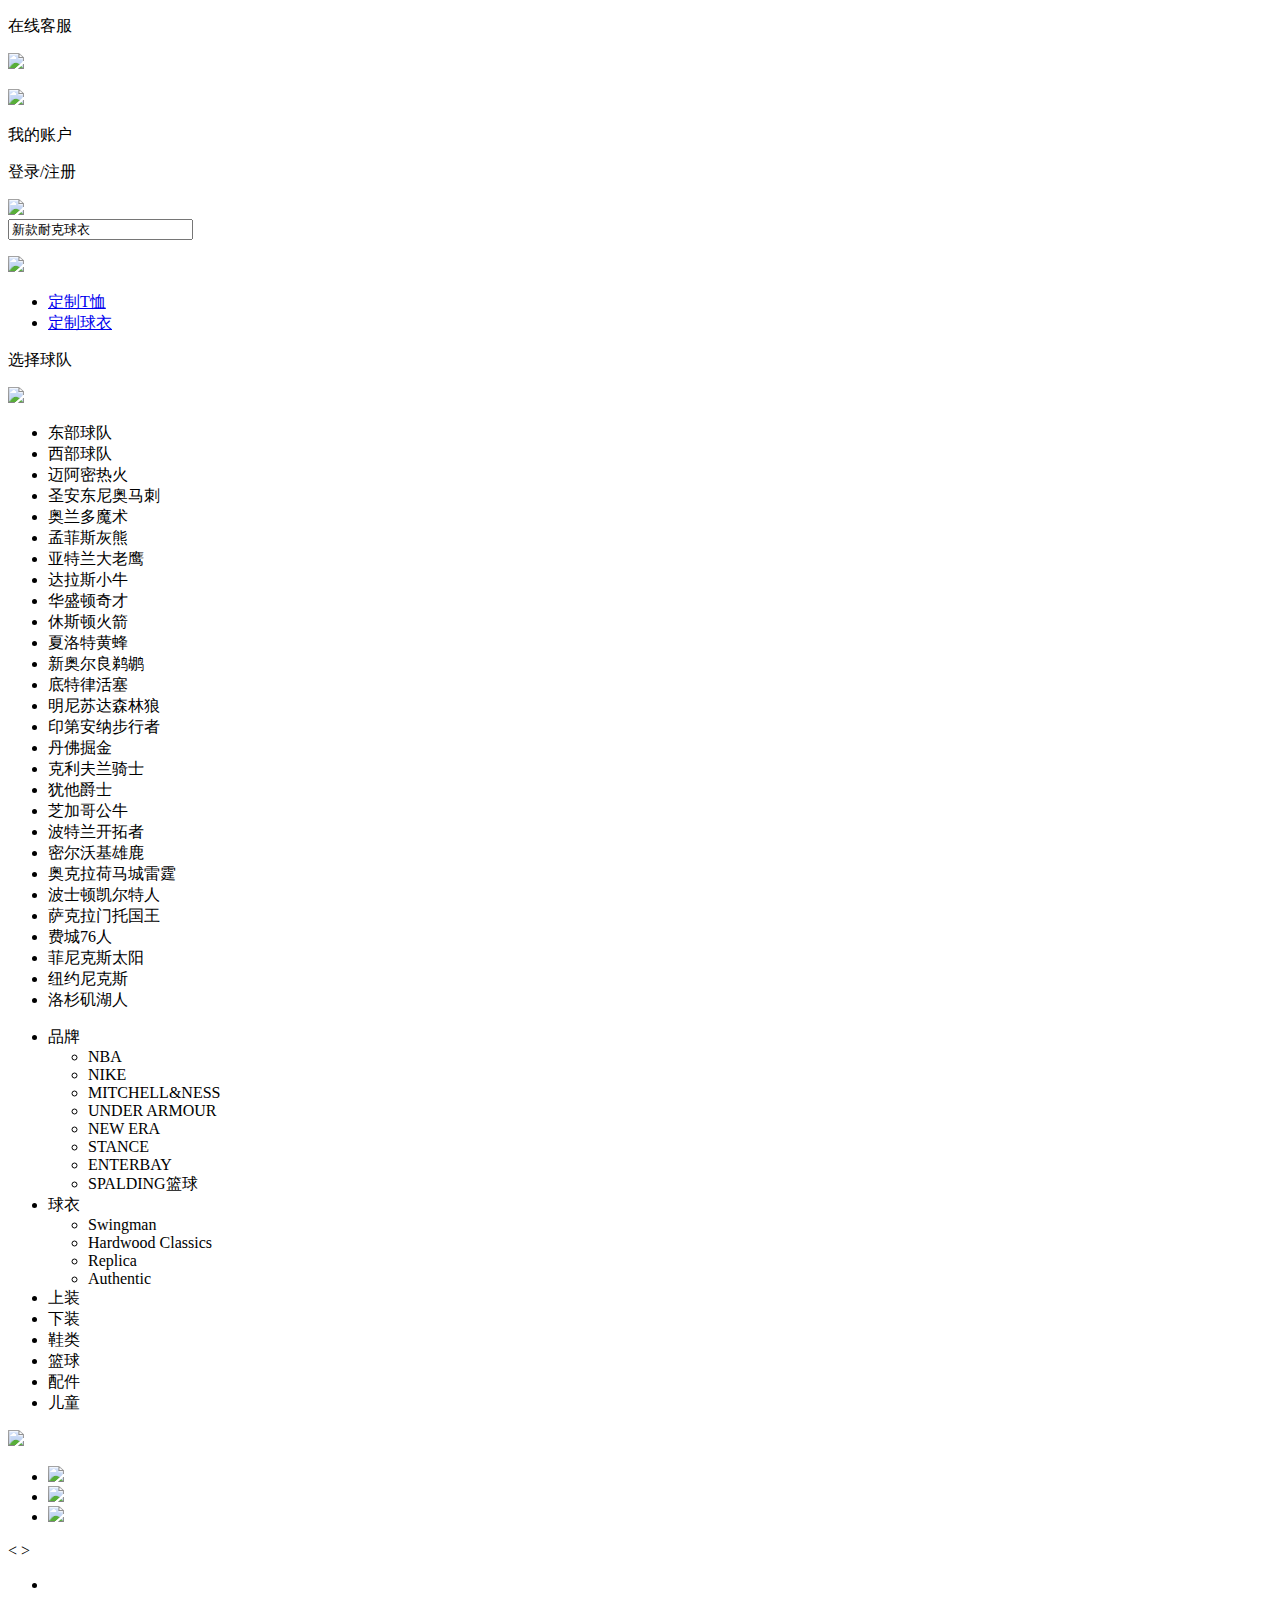
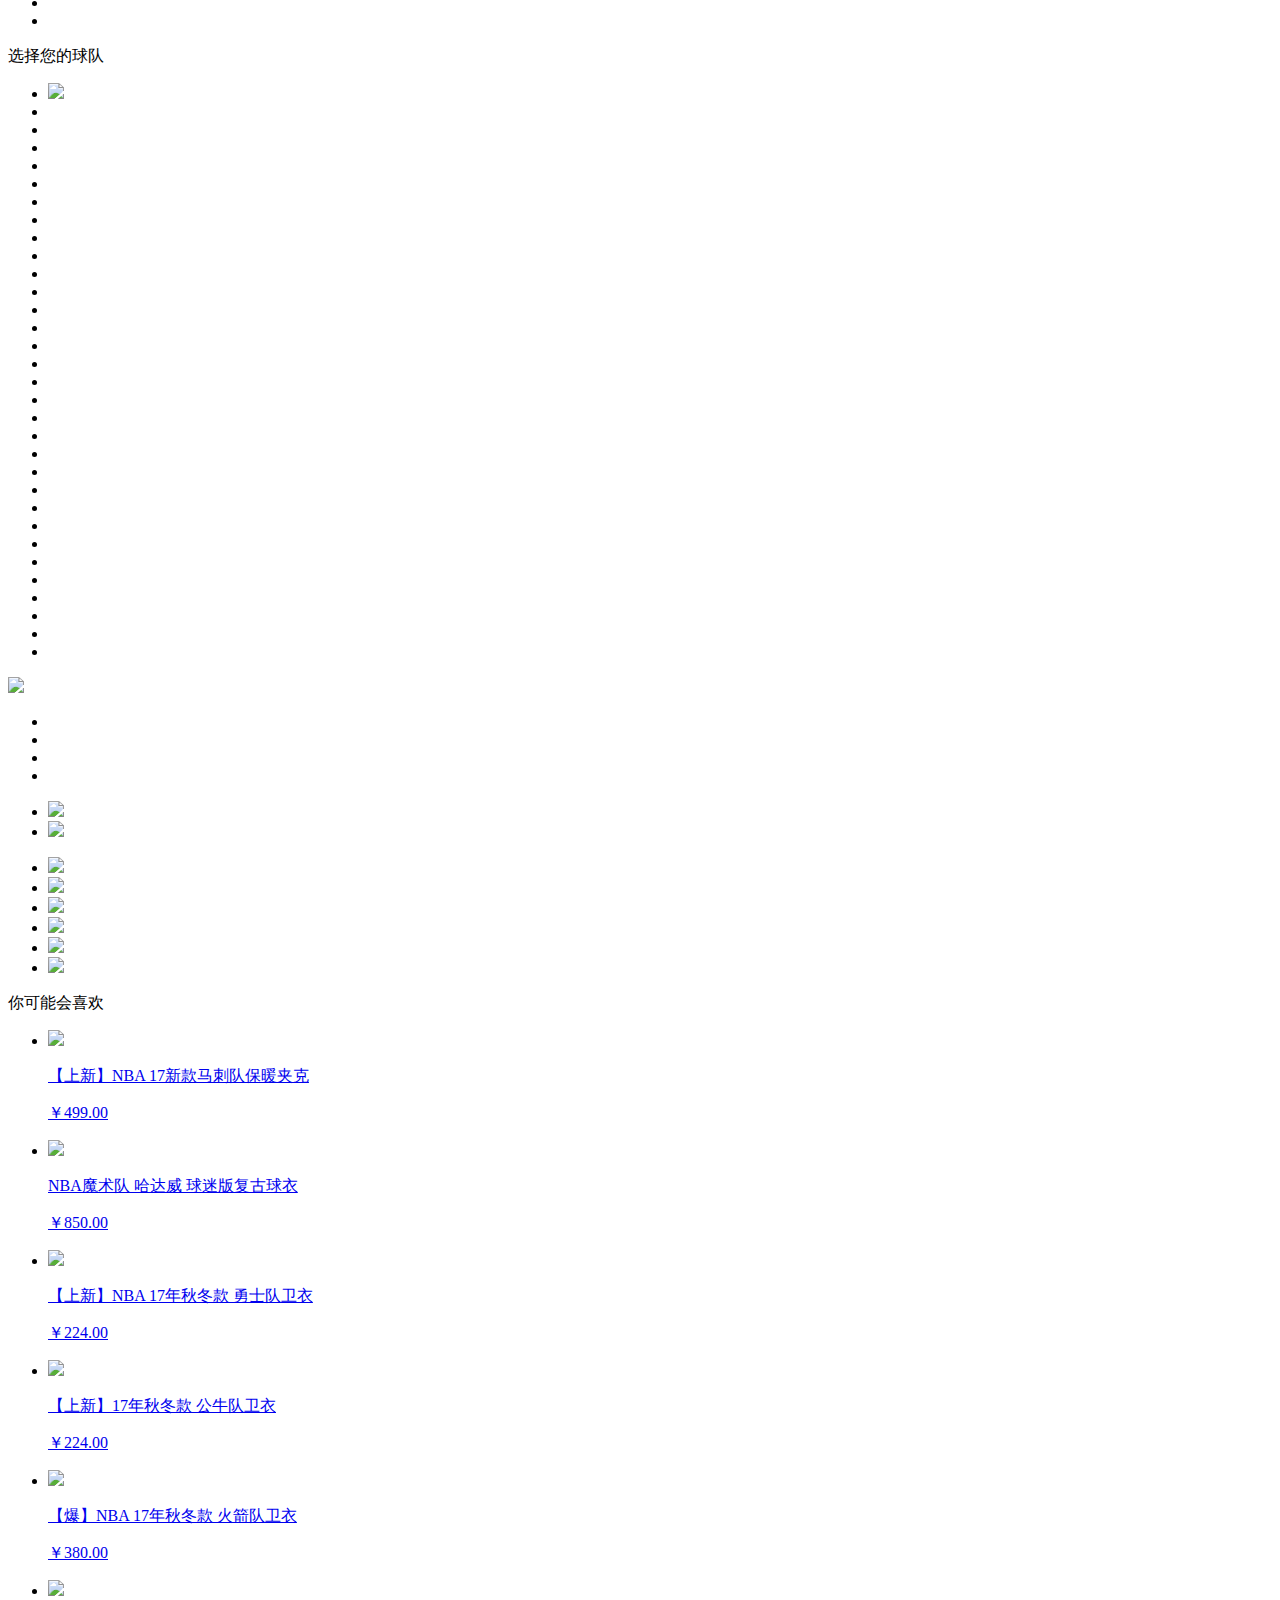
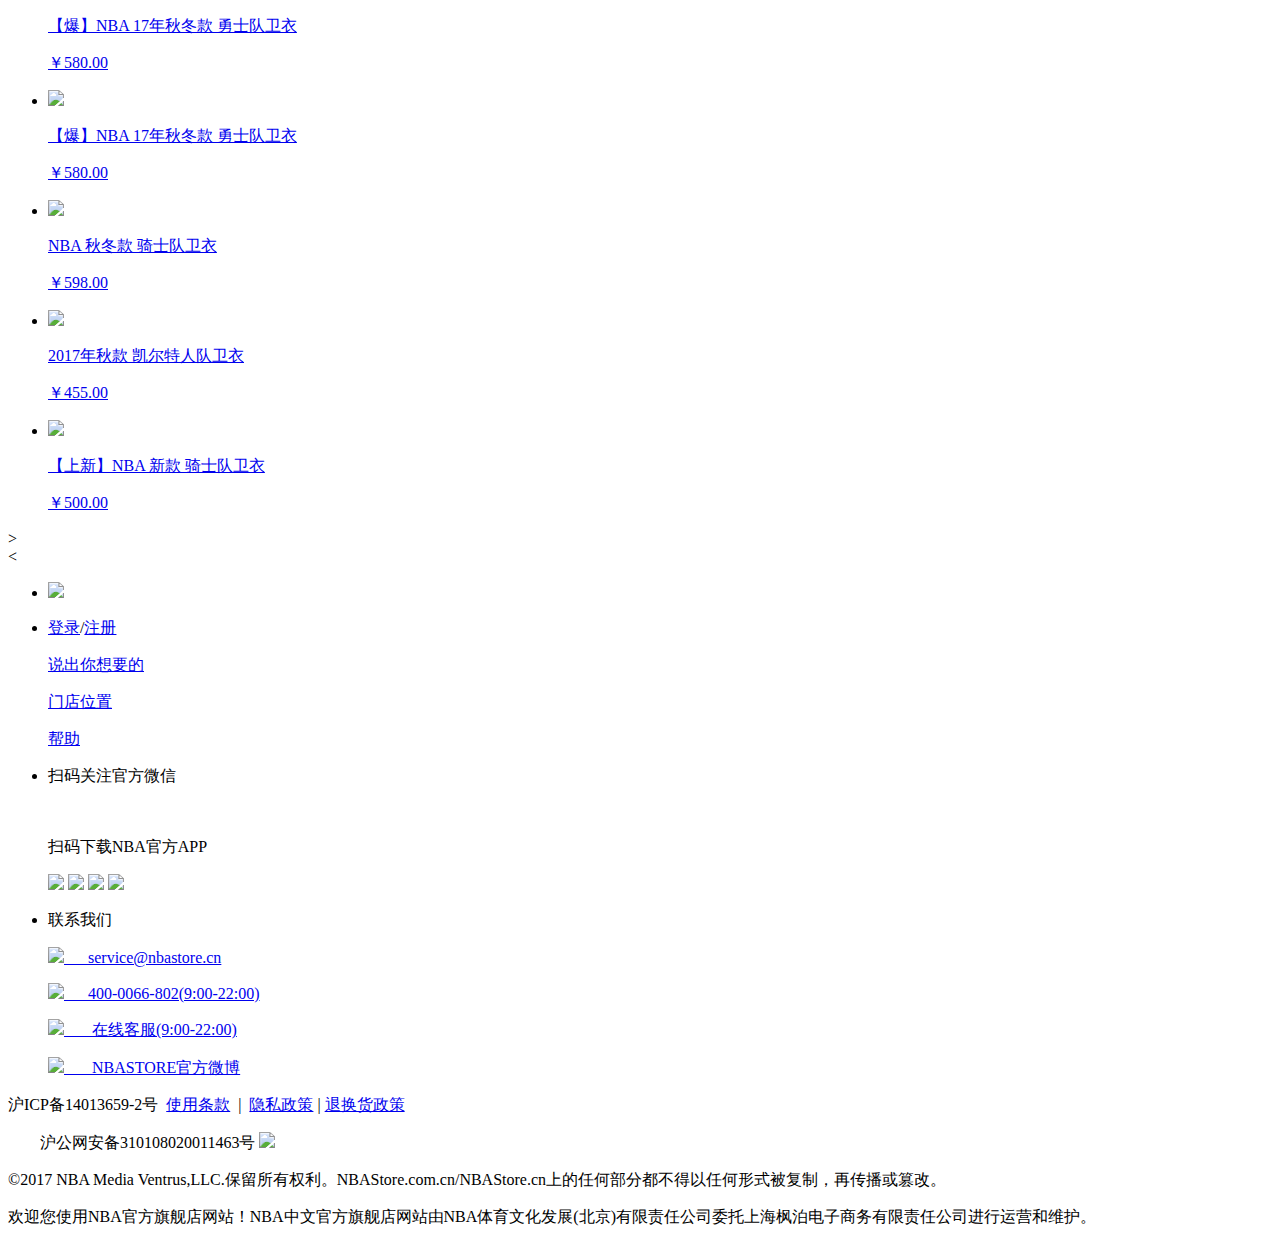
==== index.html @ b1aca950 "index.html" ====
<!doctype html>
<html lang="en">
<head>
	<meta charset="UTF-8">
	<title>主页</title>
	<link rel="stylesheet" href="css/index.css" />
</head>
<body>
	<!---top-->
	<div id="top-wrap">
		<div id="top">
			<div id="top1">
				<p id="p1">在线客服</p>
				<img src="img/1.jpg" id="img1" />
				<p id="p2"></p>
				<img src="img/2.jpg" id="img2" />
				<p id="p3">我的账户</p>
				<p id="p4">登录/注册</p>
			</div>
			<div id="top2">
			  <img src="img/3.png" id="img3" />
			</div>
			<div id="top3">
				<form action="javascript:;" method="post" name="search-form">
					<input type="text" id="search" value="新款耐克球衣" name="search-content" />
				</form>
				<ul id="search-list"></ul>
			    <img src="img/4.png" id="img4" />
			</div>
			<div id="top4">
			  <ul id="ulid1">
    <li><a href="#">定制T恤</a></li>
    <li><a href="#">定制球衣</a></li>
</ul>
			</div>
		</div>
	</div>
	<!--menu-->
	<div id="menu-wrap">
		<div id="menu">
			<div id="menu1"><p>选择球队</p>
				<img src="img/5.jpg" id="img5" />
			<div id="option3">
			  <ul>
			  	<li class="eastId">东部球队</li>
			  	<li class="westId">西部球队</li>
			  	<li>迈阿密热火</li>
			  	<li>圣安东尼奥马刺</li>
			  	<li>奥兰多魔术</li>
			  	<li>孟菲斯灰熊</li>
			  	<li>亚特兰大老鹰</li>
			  	<li>达拉斯小牛</li>
			  	<li>华盛顿奇才</li>
			  	<li>休斯顿火箭</li>
			  	<li>夏洛特黄蜂</li>
			  	<li>新奥尔良鹈鹕</li>
			  	<li>底特律活塞</li>
			  	<li>明尼苏达森林狼</li>
			  	<li>印第安纳步行者</li>
			  	<li>丹佛掘金</li>
			  	<li>克利夫兰骑士</li>
			  	<li>犹他爵士</li>
			  	<li>芝加哥公牛</li>
			  	<li>波特兰开拓者</li>
			  	<li>密尔沃基雄鹿</li>
			  	<li>奥克拉荷马城雷霆</li>
			  	<li>波士顿凯尔特人</li>
			  	<li>萨克拉门托国王</li>
			  	<li>费城76人</li>
			  	<li>菲尼克斯太阳</li>
			  	<li>纽约尼克斯</li>
			  	<li>洛杉矶湖人</li>
			  </ul>
			</div>
			</div>
			<div id="menu2">
				<ul id="ulId">
					<li id="mId1">品牌
			<div id="option1">	
			 <ul>
	         	<li>NBA</li>
	         	<li>NIKE</li>
	         	<li>MITCHELL&NESS</li>
	         	<li>UNDER ARMOUR</li>
	         	<li>NEW ERA</li>
	         	<li>STANCE</li>
	         	<li>ENTERBAY</li>
	         	<li>SPALDING篮球</li>
	         </ul>
			</div>
					</li>
					<li id="mId2">球衣
			<div id="option2">	
			 <ul  id="option2-1">
	         	<li>Swingman</li>
	         	<li>Hardwood Classics</li>
	         	<li>Replica</li>
	         	<li>Authentic</li>
	         </ul>
			</div>
					</li>
					<li>上装</li>
					<li>下装</li>
					<li>鞋类</li>
					<li>篮球</li>
					<li>配件</li>
					<li>儿童</li>
				</ul>
			</div>
			<div id="menu3"></div>
			
			
			
		
	</div>
	<!--slider-->
	<div id="slider-wrap">
		
		<div id="slider">
			<img src="img/slider4.jpg" id="img6"/>
			<div id="wrap">
		<ul class="img" id="img">
			<li style="z-index: 6"><img src="img/slider1.jpg" ></li>
			<li style="z-index: 5"><img src="img/slider2.jpg" ></li>
			<li style="z-index: 4"><img src="img/slider3.jpg" ></li>
		</ul>

		<span id="left"><</span>
		<span id="right">></span>

		<ul class="btn" id="btn">
			<li class="black"></li>
			<li></li>
			<li></li>
		</ul>
	</div>
		</div>
	</div>
	<!--nav-->
	<div id="nav-wrap">
		<div id="nav">
			<div id="nav1">
			<div id="nav1-1"></div>
			<div id="nav1-2">选择您的球队</div>
			<div id="nav1-3"></div>
			</div>
			<div id="nav2">
				<div id="nav2-1">
					<ul id="ulId2">
						<li><img src="img/8.jpg"/></li>
						<li></li>
						<li></li>
						<li></li>
						<li></li>
						<li></li>
						<li></li>
						<li></li>
						<li></li>
						<li></li>
						<li></li>
						<li></li>
						<li></li>
						<li></li>
						<li></li>
						<li></li>
						<li></li>
						<li></li>
						<li></li>
						<li></li>
						<li></li>
						<li></li>
						<li></li>
						<li></li>
						<li></li>
						<li></li>
						<li></li>
						<li></li>
						<li></li>
						<li></li>
						<li></li>
						<li></li>
					</ul>
					
				</div>
				
					<img src="img/40.jpg" id="imgId8"/>
				
				
			</div>
		</div>
	</div>
	<!--content-->
	<div id="content-wrap">
		<div id="content">
			<div id="content1">
				<ul id="ulId3">
					<li></li>
					<li></li>
					<li></li>
					<li></li>
				</ul>
			</div>
		</div>
	</div>
	<!--bottom-->
	<div id="bottom-wrap">
		<div id="bottom">
			<div id="bottom1">
				<ul>
					<li><a href="#"><img src="img/f1.jpg"/></a></li>
					<li><a href="#"><img src="img/f2.jpg"/></a></li>
				</ul>
			</div>
			<div id="bottom2">
				<ul>
					<li><a href="#"><img src="img/index-brand-log-02.jpg"/></a></li>
					<li><a href="#"><img src="img/index-brand-log-03.jpg"/></a></li>
					<li><a href="#"><img src="img/index-brand-log-04.jpg"/></a></li>
					<li><a href="#"><img src="img/index-brand-log-05.jpg"/></a></li>
					<li><a href="#"><img src="img/index-brand-log-07.jpg"/></a></li>
					<li><a href="#"><img src="img/index-brand-log-09.jpg"/></a></li>
				</ul>
			</div>
			<div id="bottom3">
				<div id="bottom3-1"></div>
			<div id="bottom3-2">你可能会喜欢</div>
			<div id="bottom3-3"></div>
			</div>
			<div id="bottom4">
				<ul id="bottom4-1">
					<li><a href="#"><img src="img/1508477730655373_220X220.jpg"/></a>
					<p><a href="#">【上新】NBA 17新款马刺队保暖夹克</a></p>
					<p><a href="#">￥499.00</a></p>
					</li>
					<li><a href="#"><img src="img/15078018350657205_220X220.jpg"/></a>
					<p><a href="#">NBA魔术队 哈达威 球迷版复古球衣</a></p>
					<p><a href="#">￥850.00</a></p>
					</li>
					<li><a href="#"><img src="img/15078821231645697_220X220.jpg"/></a>
					<p><a href="#">【上新】NBA 17年秋冬款 勇士队卫衣</a></p>
					<p><a href="#">￥224.00</a></p>
					</li>
					<li><a href="#"><img src="img/15084092838278662_220X220.jpg"/></a>
					<p><a href="#">【上新】17年秋冬款 公牛队卫衣</a></p>
					<p><a href="#">￥224.00</a></p>
					</li>
					<li><a href="#"><img src="img/15084096892993211_220X220.jpg"/></a>
					<p><a href="#">【爆】NBA 17年秋冬款 火箭队卫衣</a></p>
					<p><a href="#">￥380.00</a></p>
					</li>
					<li><a href="#"><img src="img/15084728250232409_220X220.jpg"/></a>
					<p><a href="#">【爆】NBA 17年秋冬款 勇士队卫衣</a></p>
					<p><a href="#">￥580.00</a></p>
					</li>
					<li><a href="#"><img src="img/15084733868711304_220X220.jpg"/></a>
					<p><a href="#">【爆】NBA 17年秋冬款 勇士队卫衣</a></p>
					<p><a href="#">￥580.00</a></p>
					</li>
					<li><a href="#"><img src="img/15084770919542126_220X220.jpg"/></a>
					<p><a href="#">NBA 秋冬款 骑士队卫衣</a></p>
					<p><a href="#">￥598.00</a></p>
					</li>
					<li><a href="#"><img src="img/15084780317514981_220X220.jpg"/></a>
					<p><a href="#">2017年秋款 凯尔特人队卫衣</a></p>
					<p><a href="#">￥455.00</a></p>
					</li>
					<li><a href="#"><img src="img/15084851769724696_220X220.jpg"/></a>
					<p><a href="#">【上新】NBA 新款 骑士队卫衣</a></p>
					<p><a href="#">￥500.00</a></p>
					</li>
				</ul>
				
		</div>
		<div id="right1">></div>
		<div id="left1"><</div>
	</div>
	<!--footer-->
	<div id="footer-wrap">
		<div id="footer">
			<div id="footer1">
				<ul>
					<li id="liId1"><a href="#"><img src="img/logo-footer-tw.png"/></a></li>
					<li id="liId2">
						<p><a href="#">登录</a>/<a href="#">注册</a></p>
						<p><a href="#">说出你想要的</a></p>
						<p><a href="#">门店位置</a></p>
						<p><a href="#">帮助</a></p>
					</li>
					<li id="liId2">
						<p>扫码关注官方微信</p>
						<p> <br/></p>
						<p>扫码下载NBA官方APP</p>
						<img src="img/erwei1.jpg" id="erweiId1"/>
						<img src="img/erwei2.jpg" id="erweiId2"/>
						<img src="img/erwei1.png" id="erweiId3"/>
						<img src="img/footer-wechat-qrCode.jpg" id="erweiId4"/>
					</li>
					<li id="liId3">
						<p>联系我们</p>
						<p><img src="img/f01.jpg" id="f01Id"/><a href="#">&nbsp;&nbsp;&nbsp;&nbsp;&nbsp;&nbsp;service@nbastore.cn</a></p>
						<p><img src="img/f02.jpg" id="f02Id"/><a href="#">&nbsp;&nbsp;&nbsp;&nbsp;&nbsp;&nbsp;400-0066-802(9:00-22:00)</a></p>
						<p><img src="img/f03.jpg" id="f03Id"/><a href="#"> &nbsp;&nbsp;&nbsp;&nbsp;&nbsp;&nbsp;在线客服(9:00-22:00)</a></p>
						<p><img src="img/f04.jpg" id="f04Id"/><a href="#"> &nbsp;&nbsp;&nbsp;&nbsp;&nbsp;&nbsp;NBASTORE官方微博</a></p>
					</li>
				</ul>
			</div>
			<div id="footer2">
				<p>沪ICP备14013659-2号&nbsp;&nbsp;<a href="#">使用条款</a>&nbsp;&nbsp;|&nbsp;&nbsp;<a href="#">隐私政策</a>&nbsp;|&nbsp;<a href="#">退换货政策</a></p>
				<p id="GId">&nbsp;&nbsp;&nbsp;&nbsp;&nbsp;&nbsp;&nbsp;&nbsp;沪公网安备310108020011463号
				<img src="img/gong.jpg" id="gongId"/>
				</p>
				<p>&copy;2017 NBA Media Ventrus,LLC.保留所有权利。NBAStore.com.cn/NBAStore.cn上的任何部分都不得以任何形式被复制，再传播或篡改。</p>
				<p>欢迎您使用NBA官方旗舰店网站！NBA中文官方旗舰店网站由NBA体育文化发展(北京)有限责任公司委托上海枫泊电子商务有限责任公司进行运营和维护。</p>
			</div>
		</div>
	</div>
</body>
</html>
<script type="text/javascript" src="js/jquery-1.8.3.min.js" ></script>

<script src="js/move.js"></script>
<script src="js/index.js"></script>
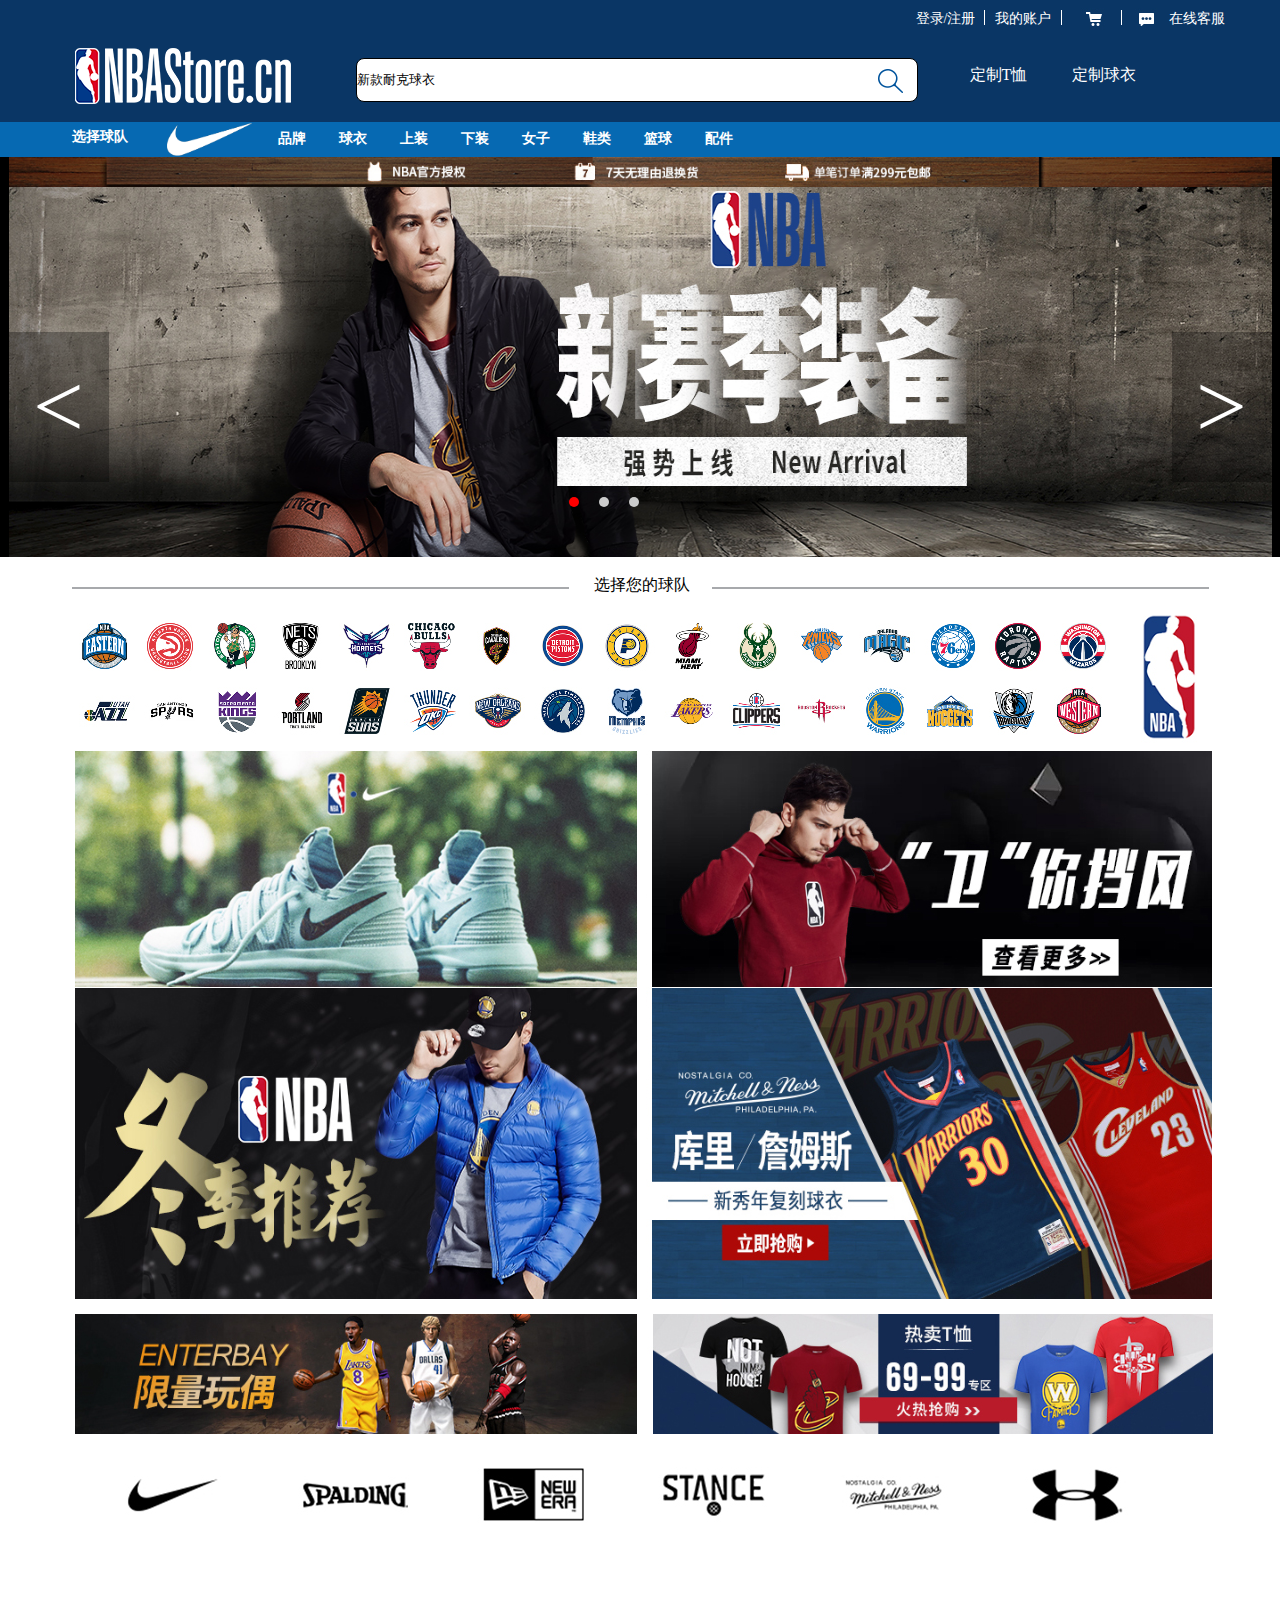
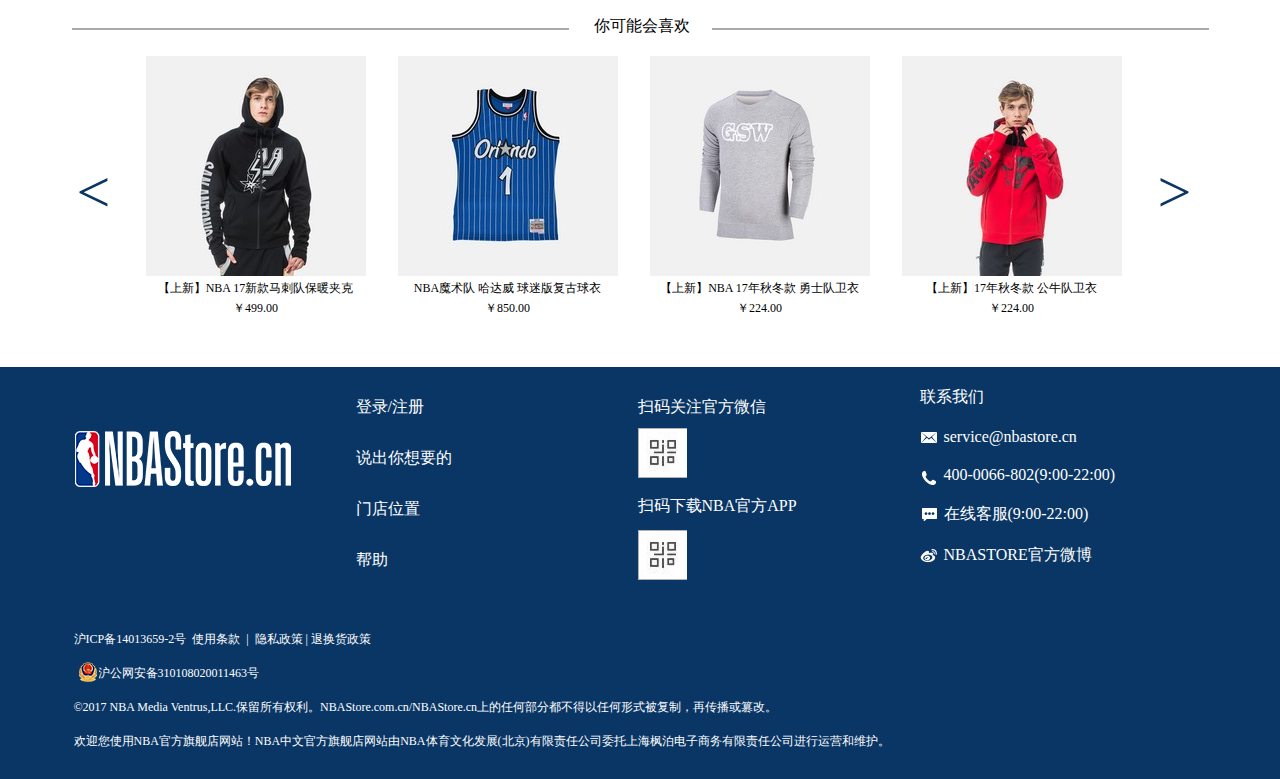
==== commit 29d1aafd: "'xiugai'" ====
--- a/index.html
+++ b/index.html
@@ -99,12 +99,86 @@
 	         </ul>
 			</div>
 					</li>
-					<li>上装</li>
-					<li>下装</li>
-					<li>鞋类</li>
-					<li>篮球</li>
-					<li>配件</li>
-					<li>儿童</li>
+					<li id='mId3'>上装
+			<div id="option4">	
+			 <ul  id="option4-1">
+	         	<li>T恤</li>
+	         	<li>卫衣</li>
+	         	<li>夹克</li>
+	         	<li>紧身衣</li>
+	         	<li>羽绒服</li>
+	         </ul>
+			</div>
+					</li>
+					<li id='mId4'>下装
+			<div id="option5">	
+			 <ul  id="option5-1">
+	         	<li>球裤</li>
+	         	<li>长裤</li>
+	         	<li>运动裤</li>
+	         </ul>
+			</div>
+					</li>
+					<li id='mId5'>女子
+			<div id="option6">	
+			 <ul  id="option6-1">
+	         	<li>T恤</li>
+	         	<li>篮球</li>
+	         	<li>卫衣</li>
+	         	<li>夹克</li>
+	         	<li>运动长裤</li>
+	         	<li>休闲鞋</li>
+	         	<li>球衣</li>
+	         </ul>
+			</div>
+					</li>
+					<li id='mId6'>鞋类
+			<div id="option7">	
+			 <ul  id="option7-1">
+	         	<li>篮球鞋</li>
+	         	<li>休闲鞋</li>
+	         	<li>UA篮球鞋</li>
+	         </ul>
+			</div>
+					</li>
+					<li id='mId7'>篮球
+			<div id="option8">	
+			 <ul  id="option8-1">
+	         	<li>PU篮球</li>
+	         	<li>橡胶篮球</li>
+	         	<li>真皮篮球</li>
+	         </ul>
+			</div>	
+					</li>
+					<li id='mId8'>配件
+			<div id="option9">	
+			 <ul  id="option9-1">
+	         	<li>手环</li>
+	         	<li>内裤</li>
+	         	<li>袜子</li>
+	         	<li>运动护具</li>
+	         	<li>护腕</li>
+	         	<li>毛巾</li>
+	         	<li>手机壳</li>
+	         	<li>玩偶公仔</li>
+	         	<li>帽子</li>
+	         	<li>背包</li>
+	         	<li>其他</li>
+	         </ul>
+			</div>	
+					</li>
+					<li id='mId9'>儿童
+			<div id="option10">	
+			 <ul  id="option10-1">
+	         	<li>球衣</li>
+	         	<li>T恤</li>
+	         	<li>裤装</li>
+	         	<li>外套</li>
+	         	<li>卫衣</li>
+	         	<li>篮球</li>
+	         </ul>
+			</div>	
+					</li>
 				</ul>
 			</div>
 			<div id="menu3"></div>
--- a/css/index.css
+++ b/css/index.css
@@ -0,0 +1,733 @@
+@charset "utf-8";
+*{
+	margin:0;
+	padding:0;
+}
+ul,ol{list-style:none;}
+a{text-decoration: none;}
+
+
+#top-wrap{
+	width: 100%;
+	height:122px;
+	background:#0a3665;
+}
+#top{
+	width:1263px;
+	height:122px;
+	background:#0a3665;
+	margin:0px auto;
+	position: relative;
+}
+#top1{
+	width:1263px;
+	height:39px;
+	
+	position: absolute;
+	margin:0px auto;
+}
+#p1{
+	width:149px;
+	height:29px;
+	position: absolute;
+	right:0px;
+
+	color:#ffffff;
+	text-align: center;
+	font-size: 14px;
+	padding-top: 10px;
+}
+#p1:hover{
+	border-cursor:pointer;
+	
+	color:red;
+}
+#img1{
+	position: absolute;
+	right:115px;
+	top:8px;
+}
+#p2{
+	width:56px;
+	height:15px;
+	position: absolute;
+	right:150px;
+	border-right:1px solid #fff;
+	color:#ffffff;
+   text-align:right;
+	margin-top:10px;
+
+	font-size: 14px;
+	
+}
+#img2{
+	position: absolute;
+	right:165px;
+	top:8px;
+}
+#p3{
+	width:76px;
+	height:15px;
+	position: absolute;
+	right:210px;
+	border-right:1px solid #fff;
+	color:#ffffff;
+	text-align: center;
+	font-size: 14px;
+	margin-top:10px;
+	
+}
+#p3:hover{
+	border-cursor:pointer;
+	
+	color:red;
+}
+#p4{
+	width:76px;
+	height:15px;
+	position: absolute;
+	right:287px;
+	border-right:1px solid #fff;
+	color:#ffffff;
+	text-align: center;
+	font-size: 14px;
+	
+	margin-top:10px;
+	
+}
+#p4:hover{
+	border-cursor:pointer;
+	
+	color:red;
+}
+#top2{
+	width:347px;
+	height:82px;
+	
+	position: absolute;
+	top:38px;
+}
+#img3{
+	position: absolute;
+	left:65px;
+	bottom:15px;
+}
+#top3{
+	width:569px;
+	height:82px;
+	
+	position: absolute;
+	top:38px;
+	left:347px;
+}
+
+
+ #search-list {
+            margin: 0 auto;
+            width: 600px;
+        }
+#search-list li {
+	       width:540px;
+	      position: absolute;
+            padding: 0 10px;
+            line-height: 30px;
+            background: #eee;
+            border-bottom: 1px dashed #ccc;
+            z-index:150;
+        }
+#search{
+	width:560px;
+	height:42px;
+	border:1px solid black;
+	margin-top:20px;
+	border-radius:8px;
+}
+#img4{
+	position: absolute;
+	left:522px;
+	bottom:27px;
+}
+#top4{
+	width:347px;
+	height:82px;
+
+	position: absolute;
+	top:38px;
+	right:0px;
+}
+#ulid1{
+	width:300px;
+	height:30px;
+
+	margin-top:27px;
+	
+}
+#ulid1 li{
+	float:left;
+	margin-left:10px;
+	color:#fff;
+	margin-left:45px;
+	
+}
+#ulid1 li a{
+	color:#fff;
+}
+
+#menu-wrap{
+	width: 100%;
+	height:35px;
+	background:#0669b2;
+}
+#menu{
+	width:1263px;
+	height:35px;
+	background:#0669b2;
+	margin:0px auto;
+	position: relative;
+}
+#menu1{
+	width: 253px;
+	height:35px;
+	
+	position: absolute;
+	
+}
+#menu1 p{
+	width: 92px;
+	height: 35px;
+	
+	margin-left:46px;
+	margin-top:6px;
+	color: #FFF;
+	font-size: 14px;
+	font-weight: 900;
+	position: absolute;
+	left: 17px;
+}
+#menu1:hover{
+	cursor: pointer;
+}
+#img5{
+	width:85px;
+	height:35px;
+	position: absolute;
+	right: 10px;
+}
+#menu2{
+	width: 505px;
+	height:35px;
+	position: fixed;
+	position: absolute;
+	left:253px;
+}
+
+#option1{
+	position:absolute;
+	width: 250px;
+	height:300px;
+	top:35px;
+	left:-80px;
+	z-index: 70;
+	display: none;
+
+}
+
+#option1 ul li{
+	width:250px;
+	height:40px;
+	background-color:#fff;
+	float:left;
+	color:#000;
+}
+#option1 li:hover{
+	background-color:#F0F1F6;
+	font-size:18px;
+	cursor: pointer;
+}
+#option2{
+	position:absolute;
+	left:-40px;
+	top:35px;
+	z-index: 71;
+	display: none;
+	width: 250px;
+	height:192px;
+	
+}
+#option2 ul li{
+	width: 250px;
+	height:40px;
+	background-color:#fff;
+	color:#000;
+}
+#option2 li:hover{
+	background-color:#F0F1F6;
+	font-size:18px;
+	cursor: pointer;
+}
+#option3{
+   width: 307px;
+   position:absolute;
+	left:20px;
+	top:35px;
+	z-index: 666;
+	display: none;
+}
+#option3 .eastId{
+  color:#0a3665;
+  font-size:18px;
+  font-weight: 900;;
+}
+#option3 .westId{
+  color:red;
+  font-size:18px;
+  font-weight: 900;
+ 
+}
+#option3 li{
+   width:150px;
+   height:32px;
+   float:left;
+   background-color:#fff;
+   font-size:12px;
+   color: gray;
+}
+#option3 li:hover{
+	width: 151px;
+	color:#0a3665;
+	background-color:#F0F1F6;
+	font-size:18px;
+	cursor: pointer;
+}
+#ulId{
+	text-align: center;
+}
+#ulId li{
+	float: left;
+	width: 61px;
+	height: 27px;
+	color:#fff;
+	padding-top: 8px;
+	cursor:pointer;
+	font-size:14px;
+	font-weight: 900;
+}
+#ulId li:hover{
+	background: indianred;
+	color:black;
+}
+#menu3{
+	width: 503px;
+	height:35px;
+	
+	position: absolute;
+	right: 0px;
+}
+#slider-wrap{
+	width: 100%;
+	height:400px;
+	background:black;
+}
+#slider{
+	width:1263px;
+	height:400px;
+	background:gray;
+	margin:0px auto;
+	position: relative;
+}
+ul,li{
+			list-style: none;
+		}
+	   #wrap{
+	   	width: 1263px;
+	   	height: 400px;
+	   	position: relative;
+	   	overflow: hidden;
+	   }
+		#wrap .img{
+			width: 1263px;
+			height: 100%;
+			position: absolute;
+			left: 0;
+			top: 0;
+
+		}
+		.img li {
+		    position: absolute;
+			left: 0;
+			top: 0;
+			width: 1263px;
+			height: 100%;
+			transition:all 1s;
+
+		}
+		.img li img{
+			width: 100%;
+			height: 100%;
+		}
+		/* 左右按钮 */
+		#left,#right{
+			display: block;
+			width: 100px;
+			height: 150px;
+			background: rgba(0, 0, 0, .3);
+			color: #fff;
+			font-size: 90px;
+			line-height: 150px;
+			text-align: center;
+			position: absolute;
+			top: 50%;
+			margin-top: -25px;
+			cursor: pointer;
+			z-index: 55;
+
+		}
+		#left{
+			left: 0;
+		}
+		 #right{
+			right: 0;
+		}
+
+		.btn{
+			width:300px ;
+			height: 30px;
+			position: absolute;
+			bottom: 30px;
+			left: 550px;
+			cursor: pointer;
+			z-index: 55;
+		}
+		.btn li{
+			float: left;
+			width: 10px;
+			height: 10px;
+			border-radius: 50%;
+			background: #ccc;
+			margin: 0 10px;
+		}
+		.btn .black{
+			background: red;
+
+		}
+#img6{
+	position: absolute;
+	top: 0px;
+	z-index: 55;
+	width:100%;
+}
+#nav-wrap{
+	width: 100%;
+	height:193px;
+	background:#fff;
+}
+#nav{
+	width:1263px;
+	height:193px;
+	background:#fff;
+	margin:0px auto;
+	position: relative;
+}
+#nav1{
+	width:100%;
+	height:58px;
+	
+}
+#nav1-1{
+	width: 497px;
+	height: 5px;
+	border-top:2px solid #a7a9ac;
+	position:absolute;
+	right:63px;
+	top:30px;
+}
+#nav1-2{
+	width: 140px;
+	height: 40px;
+	position:absolute;
+	right:560px;
+	text-align: center;
+	padding-top:18px;
+	
+}
+#nav1-3{
+	width: 497px;
+	height: 5px;
+	border-top:2px solid #a7a9ac;
+	position:absolute;
+	left:63px;
+	top:30px;
+}
+#nav2{
+	width:1138px;
+	height:131px;
+	
+	margin-left:62px;
+	position: relative;
+}
+#nav2-1{
+	width:1054px;
+	height:131px;
+	
+}
+#ulId2 li{
+	float: left;
+	width: 65px;
+	height: 64px;
+	
+}
+#imgId8{
+	position: absolute;
+    right: 10px;
+    top:0px
+}
+#content-wrap{
+	width: 100%;
+	height:564px;
+	background:#fff;
+}
+#content{
+	width:1263px;
+	height:564px;
+	background:#fff;
+	margin:0px auto;
+	position: relative;
+}
+#content1{
+	width:1137px;
+	height:564px;
+	margin-left:65px;
+}
+
+
+#ulId3 li{
+	float: left;
+	width:564px;
+	height:237px;
+}
+#bottom-wrap{
+	width: 100%;
+	height:653px;
+	background:#fff;
+}
+#bottom{
+	width:1263px;
+	height:653px;
+	background:#fff;
+	margin:0px auto;
+	position: relative;
+}
+#bottom1{
+	width:1150px;
+	height:121px;
+	margin-left:65px;
+}
+#bottom1 ul li{
+	float: left;
+	width: 565px;
+	height: 121px;
+}
+#bottom2{
+	width:1096px;
+	height:163px;
+	margin-left:100px;
+}
+#bottom2 ul li{
+	float: left;
+	width: 180px;
+	height: 163px;
+	
+}
+#bottom3{
+	width:100%;
+	height:58px;
+	position: relative;
+	
+}
+#bottom3-1{
+	width: 497px;
+	height: 5px;
+	border-top:2px solid #a7a9ac;
+	position:absolute;
+	right:63px;
+	top:30px;
+}
+#bottom3-2{
+	width: 140px;
+	height: 40px;
+	position:absolute;
+	right:560px;
+	text-align: center;
+	padding-top:18px;
+	
+}
+#bottom3-3{
+	width: 497px;
+	height: 5px;
+	border-top:2px solid #a7a9ac;
+	position:absolute;
+	left:63px;
+	top:30px;
+}
+#bottom4{
+    width:1040px;
+    height:276px;
+    position: absolute;
+    overflow: hidden;
+    margin-left:105px;
+}
+#bottom4 ul{
+overflow: hidden;
+  width:2530px;
+  height:273px;
+   position: absolute;
+}
+
+#bottom4 li{
+  float:left;
+  width:220px;
+  height:270px;
+  margin-left:32px;
+  
+}
+#bottom4 p{
+text-align: center;
+  font-size:12px;
+   height:20px;
+}
+#bottom4 a{
+  color:black;
+}
+#bottom4 a:hover{
+   font-weight: 900;
+   color: red;
+}
+#right1{
+width:40px;
+height:60px;
+ position: absolute;
+ right:77px;
+ bottom:145px;
+ text-align: center;
+line-height: 60px;
+font-size:60px;
+cursor: pointer;
+color:#0a3665;
+}
+#left1{
+position:absolute;
+left:65px;
+bottom:145px;
+width:40px;
+height:60px;
+text-align: center;
+line-height: 60px;
+font-size:60px;
+cursor: pointer;
+color:#0a3665;
+}
+#footer-wrap{
+	width: 100%;
+	height:412px;
+	background:#0a3665;
+}
+#footer{
+	width:1263px;
+	height:412px;
+	background:#0a3665;
+	margin:0px auto;
+	position: relative;
+}
+#footer1{
+	width: 1137px;
+	height:264px;
+	
+	margin-left:65px;
+}
+#footer1 ul li{
+	float:left;
+	width:282px;
+	height:261px;
+}
+#liId1 img{
+	margin-top:63px;;
+}
+
+#liId2 p{
+    margin-top:30px;
+	color:#fff;
+}
+#liId2 a{
+	color:#fff;
+}
+#erweiId1{
+	position: absolute;
+	top:60px;
+}
+#erweiId2{
+	position: absolute;
+	top:163px;
+}
+#erweiId3{
+	position: absolute;
+	top:20px;
+	right:460px;
+	display:none;
+	width:120px;
+	height:120px;
+}
+#erweiId4{
+	position: absolute;
+	top:120px;
+	right:460px;
+	display: none;
+	width:120px;
+	height:120px;
+}
+#liId3 p{
+	color:#fff;
+	margin-top:20px;
+}
+#liId3 a{
+	color:#fff;
+	position:relative;
+}
+#f01Id{
+	position:absolute;
+	right:330px;
+}
+#f02Id{
+	position:absolute;
+	right:330px;
+}
+#f03Id{
+	position:absolute;
+	right:330px;
+}
+#f04Id{
+	position:absolute;
+	right:330px;
+}
+#footer2{
+	width: 1137px;
+	height:147px;
+	margin-left:65px;
+	
+}
+#footer2 p{
+	height:34px;
+	
+	font-size:12px;
+	color:#fff;
+}
+#footer2 a{
+	color:#fff;
+}
+#GId{
+	position:relative;
+}
+#gongId{
+	position: absolute;
+	left:0px;
+	bottom:15px;
+}
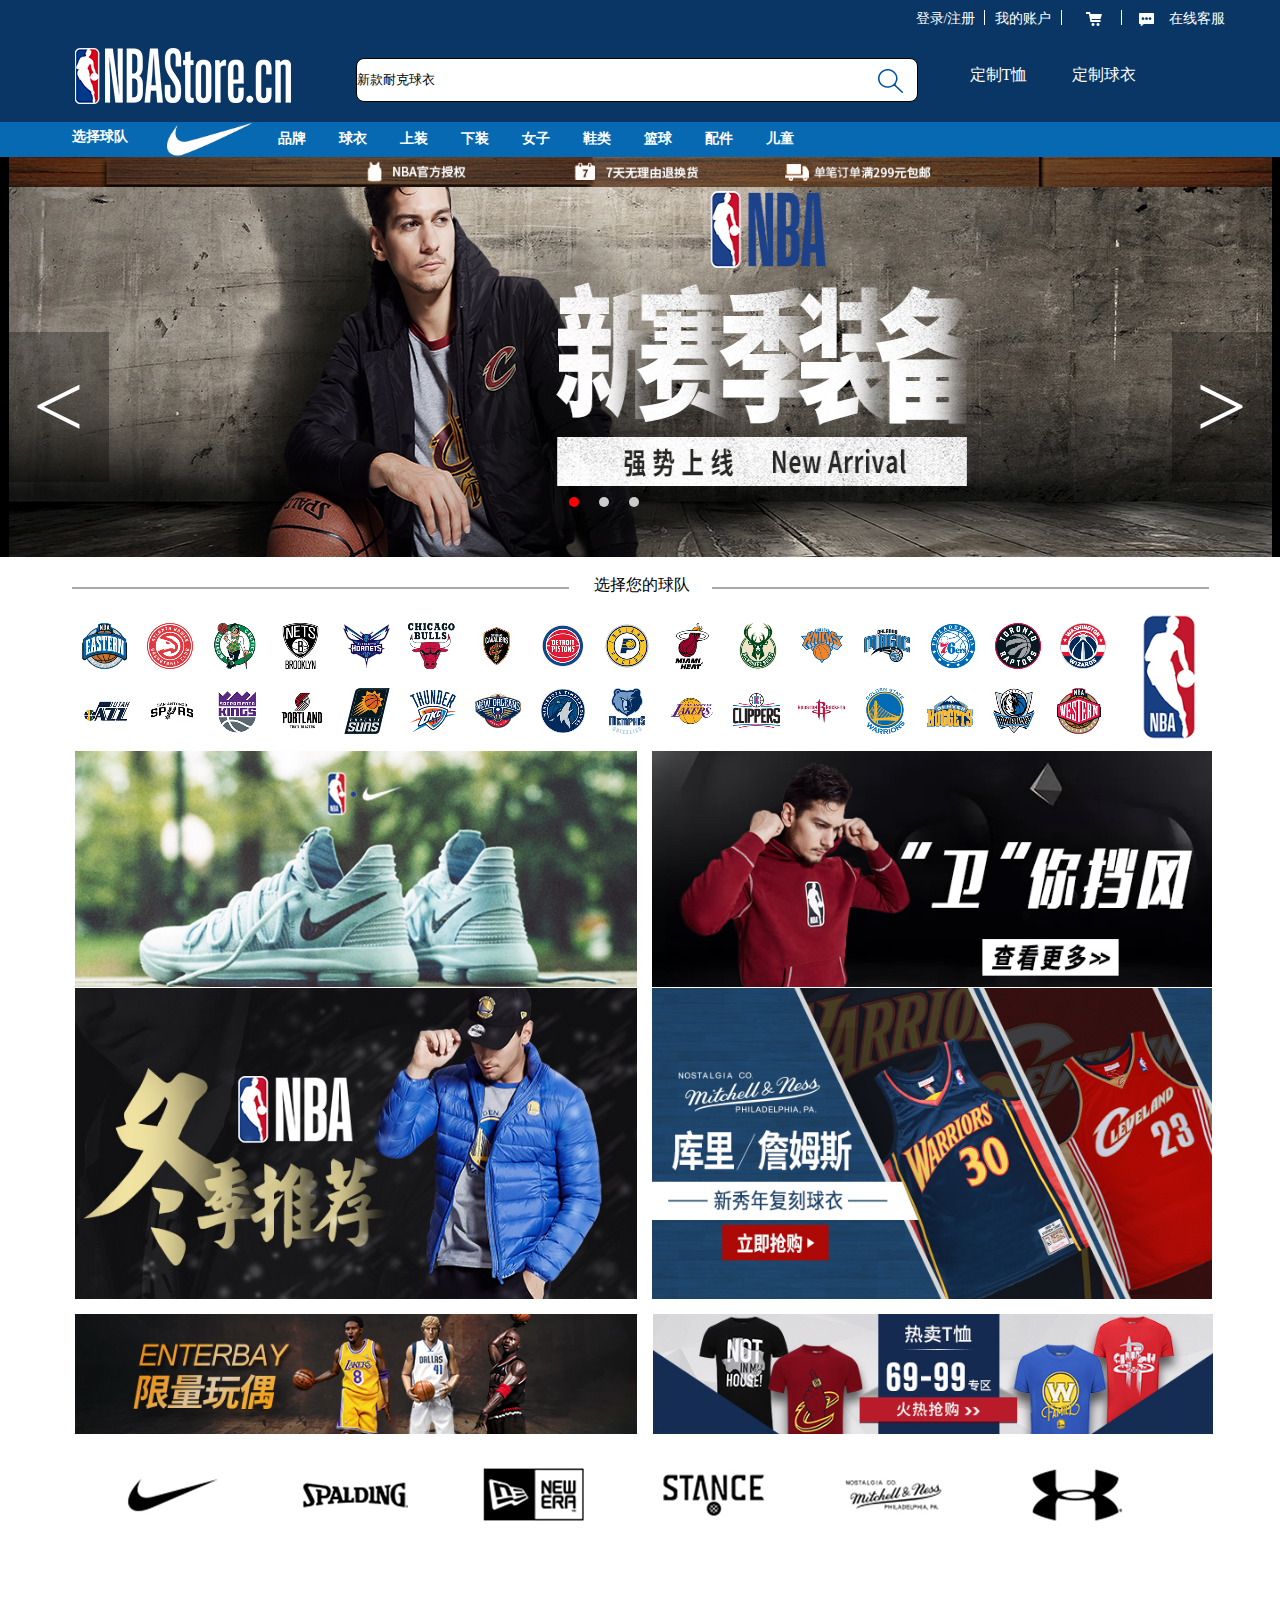
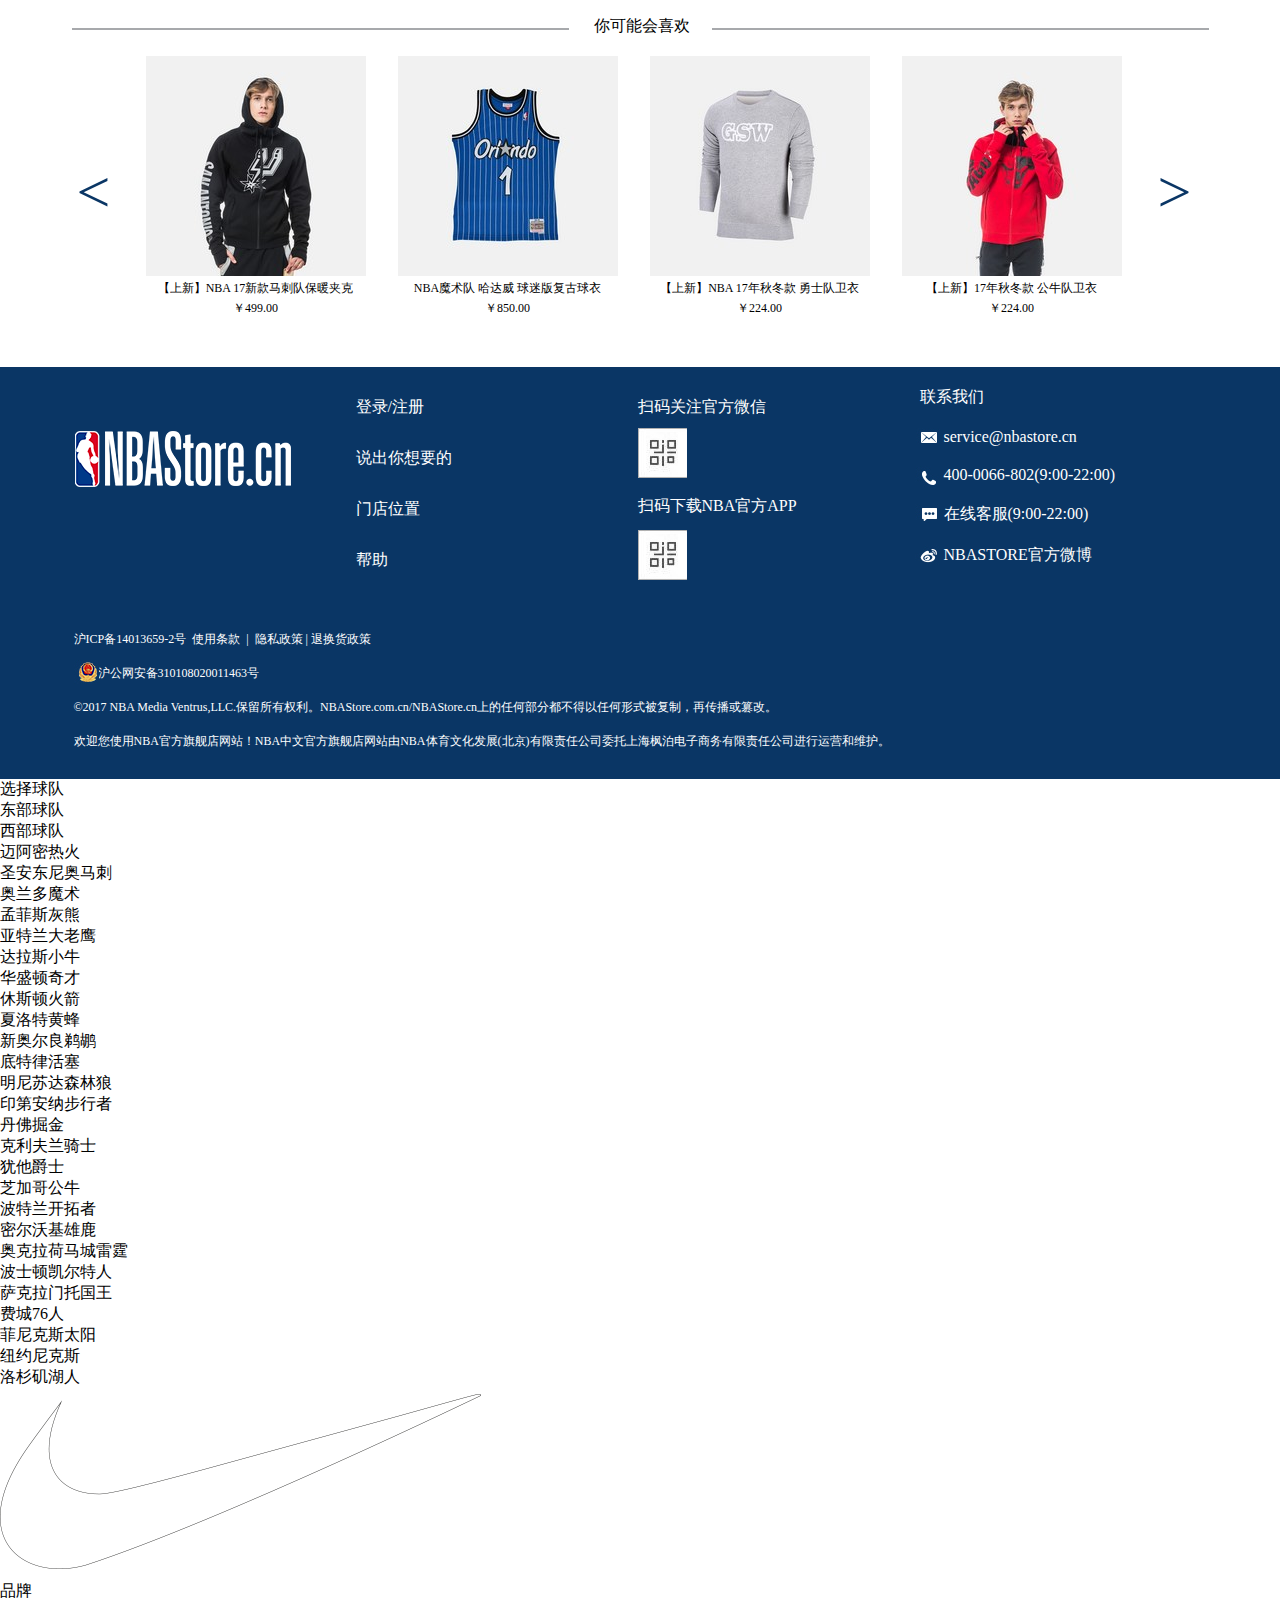
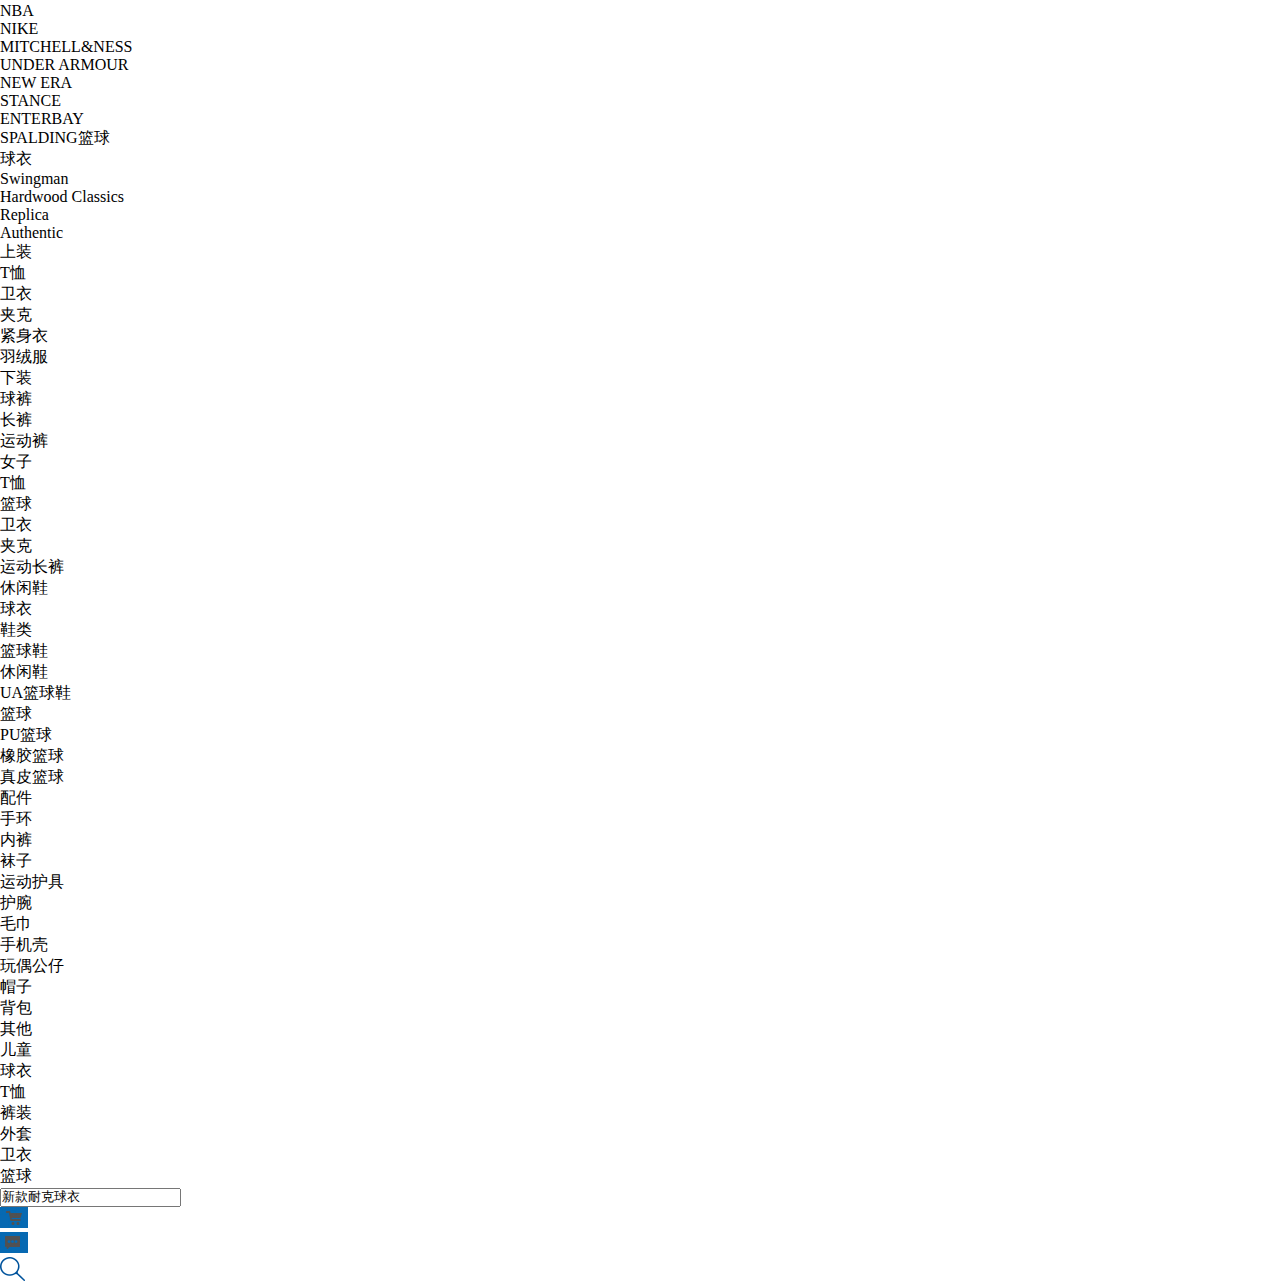
==== commit c8bf14d3: "'1'" ====
--- a/index.html
+++ b/index.html
@@ -276,7 +276,7 @@
 			</div>
 		</div>
 	</div>
-	<!--bottom-->
+	<!---------------bottom-------------->
 	<div id="bottom-wrap">
 		<div id="bottom">
 			<div id="bottom1">
@@ -348,7 +348,7 @@
 		<div id="right1">></div>
 		<div id="left1"><</div>
 	</div>
-	<!--footer-->
+	<!---------------------------footer------------------->
 	<div id="footer-wrap">
 		<div id="footer">
 			<div id="footer1">
@@ -388,9 +388,167 @@
 			</div>
 		</div>
 	</div>
+	
+	
+ <!-----------------------ceiling----------------------->
+ <div id="ceiling-wrap">
+ 	<div id="ceiling">
+			<div id="ceiling1"><p>选择球队</p>
+				<div id="ceioption3">
+			  <ul>
+			  	<li id="ceieastId">东部球队</li>
+			  	<li id="ceiwestId">西部球队</li>
+			  	<li>迈阿密热火</li>
+			  	<li>圣安东尼奥马刺</li>
+			  	<li>奥兰多魔术</li>
+			  	<li>孟菲斯灰熊</li>
+			  	<li>亚特兰大老鹰</li>
+			  	<li>达拉斯小牛</li>
+			  	<li>华盛顿奇才</li>
+			  	<li>休斯顿火箭</li>
+			  	<li>夏洛特黄蜂</li>
+			  	<li>新奥尔良鹈鹕</li>
+			  	<li>底特律活塞</li>
+			  	<li>明尼苏达森林狼</li>
+			  	<li>印第安纳步行者</li>
+			  	<li>丹佛掘金</li>
+			  	<li>克利夫兰骑士</li>
+			  	<li>犹他爵士</li>
+			  	<li>芝加哥公牛</li>
+			  	<li>波特兰开拓者</li>
+			  	<li>密尔沃基雄鹿</li>
+			  	<li>奥克拉荷马城雷霆</li>
+			  	<li>波士顿凯尔特人</li>
+			  	<li>萨克拉门托国王</li>
+			  	<li>费城76人</li>
+			  	<li>菲尼克斯太阳</li>
+			  	<li>纽约尼克斯</li>
+			  	<li>洛杉矶湖人</li>
+			  </ul>
+			</div>	
+				<img src="img/5.jpg" id="ceiimg5" />
+			</div>
+			<div id="ceimenu2">
+				<ul id="ceiulId">
+					<li id="ceimId1">品牌
+			<div id="ceioption1">	
+			 <ul>
+	         	<li>NBA</li>
+	         	<li>NIKE</li>
+	         	<li>MITCHELL&NESS</li>
+	         	<li>UNDER ARMOUR</li>
+	         	<li>NEW ERA</li>
+	         	<li>STANCE</li>
+	         	<li>ENTERBAY</li>
+	         	<li>SPALDING篮球</li>
+	         </ul>
+			</div>
+					</li>
+					<li id="ceimId2">球衣
+			<div id="ceioption2">	
+			 <ul  id="ceioption2-1">
+	         	<li>Swingman</li>
+	         	<li>Hardwood Classics</li>
+	         	<li>Replica</li>
+	         	<li>Authentic</li>
+	         </ul>
+			</div>
+					</li>
+					<li id='ceimId3'>上装
+			<div id="ceioption4">	
+			 <ul  id="ceioption4-1">
+	         	<li>T恤</li>
+	         	<li>卫衣</li>
+	         	<li>夹克</li>
+	         	<li>紧身衣</li>
+	         	<li>羽绒服</li>
+	         </ul>
+			</div>
+					</li>
+					<li id='ceimId4'>下装
+			<div id="ceioption5">	
+			 <ul  id="ceioption5-1">
+	         	<li>球裤</li>
+	         	<li>长裤</li>
+	         	<li>运动裤</li>
+	         </ul>
+			</div>
+					</li>
+				    <li id='ceimId5'>女子
+			<div id="ceioption6">	
+			 <ul  id="ceioption6-1">
+	         	<li>T恤</li>
+	         	<li>篮球</li>
+	         	<li>卫衣</li>
+	         	<li>夹克</li>
+	         	<li>运动长裤</li>
+	         	<li>休闲鞋</li>
+	         	<li>球衣</li>
+	         </ul>
+			</div>
+					</li>
+					<li id='ceimId6'>鞋类
+				<div id="ceioption7">	
+			 <ul  id="ceioption7-1">
+	         	<li>篮球鞋</li>
+	         	<li>休闲鞋</li>
+	         	<li>UA篮球鞋</li>
+	         </ul>
+			</div>
+					</li>
+					<li id='ceimId7'>篮球
+			<div id="ceioption8">	
+			 <ul  id="ceioption8-1">
+	         	<li>PU篮球</li>
+	         	<li>橡胶篮球</li>
+	         	<li>真皮篮球</li>
+	         </ul>
+			</div>	
+					</li>
+					<li id='ceimId8'>配件
+				<div id="ceioption9">	
+			 <ul  id="ceioption9-1">
+	         	<li>手环</li>
+	         	<li>内裤</li>
+	         	<li>袜子</li>
+	         	<li>运动护具</li>
+	         	<li>护腕</li>
+	         	<li>毛巾</li>
+	         	<li>手机壳</li>
+	         	<li>玩偶公仔</li>
+	         	<li>帽子</li>
+	         	<li>背包</li>
+	         	<li>其他</li>
+	         </ul>
+			</div>	
+					</li>
+					<li id='ceimId9'>儿童
+			<div id="ceioption10">	
+			 <ul  id="ceioption10-1">
+	         	<li>球衣</li>
+	         	<li>T恤</li>
+	         	<li>裤装</li>
+	         	<li>外套</li>
+	         	<li>卫衣</li>
+	         	<li>篮球</li>
+	         </ul>
+			</div>		
+				</li>
+				</ul>
+			</div>
+			<div id="ceimenu3">
+			<input type="text" value="新款耐克球衣" id="ceimenu3box" />
+			<ul>
+				<li><img src="img/4.jpg"></li>
+				<li><img src="img/3.jpg"></li>
+			</ul>
+			<img src="img/4.png" id="ceimenu3box1" />
+			</div>
+ 	</div>
+ </div>
 </body>
 </html>
-<script type="text/javascript" src="js/jquery-1.8.3.min.js" ></script>
+<script type="text/javascript" src="js/jquery-1.8.3.js"></script>
 
 <script src="js/move.js"></script>
-<script src="js/index.js"></script>
+<script src="js/index.js"></script>--- a/css/index.css
+++ b/css/index.css
@@ -1,733 +1,837 @@
-@charset "utf-8";
-*{
-	margin:0;
-	padding:0;
-}
-ul,ol{list-style:none;}
-a{text-decoration: none;}
-
-
-#top-wrap{
-	width: 100%;
-	height:122px;
-	background:#0a3665;
-}
-#top{
-	width:1263px;
-	height:122px;
-	background:#0a3665;
-	margin:0px auto;
-	position: relative;
-}
-#top1{
-	width:1263px;
-	height:39px;
-	
-	position: absolute;
-	margin:0px auto;
-}
-#p1{
-	width:149px;
-	height:29px;
-	position: absolute;
-	right:0px;
-
-	color:#ffffff;
-	text-align: center;
-	font-size: 14px;
-	padding-top: 10px;
-}
-#p1:hover{
-	border-cursor:pointer;
-	
-	color:red;
-}
-#img1{
-	position: absolute;
-	right:115px;
-	top:8px;
-}
-#p2{
-	width:56px;
-	height:15px;
-	position: absolute;
-	right:150px;
-	border-right:1px solid #fff;
-	color:#ffffff;
-   text-align:right;
-	margin-top:10px;
-
-	font-size: 14px;
-	
-}
-#img2{
-	position: absolute;
-	right:165px;
-	top:8px;
-}
-#p3{
-	width:76px;
-	height:15px;
-	position: absolute;
-	right:210px;
-	border-right:1px solid #fff;
-	color:#ffffff;
-	text-align: center;
-	font-size: 14px;
-	margin-top:10px;
-	
-}
-#p3:hover{
-	border-cursor:pointer;
-	
-	color:red;
-}
-#p4{
-	width:76px;
-	height:15px;
-	position: absolute;
-	right:287px;
-	border-right:1px solid #fff;
-	color:#ffffff;
-	text-align: center;
-	font-size: 14px;
-	
-	margin-top:10px;
-	
-}
-#p4:hover{
-	border-cursor:pointer;
-	
-	color:red;
-}
-#top2{
-	width:347px;
-	height:82px;
-	
-	position: absolute;
-	top:38px;
-}
-#img3{
-	position: absolute;
-	left:65px;
-	bottom:15px;
-}
-#top3{
-	width:569px;
-	height:82px;
-	
-	position: absolute;
-	top:38px;
-	left:347px;
-}
-
-
- #search-list {
-            margin: 0 auto;
-            width: 600px;
-        }
+@charset "UTF-8";
+* {
+  margin: 0;
+  padding: 0; }
+
+ul, ol {
+  list-style: none; }
+
+a {
+  text-decoration: none; }
+
+#top-wrap {
+  width: 100%;
+  height: 122px;
+  background: #0a3665; }
+
+#top {
+  width: 1263px;
+  height: 122px;
+  background: #0a3665;
+  margin: 0px auto;
+  position: relative; }
+
+#top1 {
+  width: 1263px;
+  height: 39px;
+  position: absolute;
+  margin: 0px auto; }
+
+#p1 {
+  width: 149px;
+  height: 29px;
+  position: absolute;
+  right: 0px;
+  color: #ffffff;
+  text-align: center;
+  font-size: 14px;
+  padding-top: 10px; }
+
+#p1:hover {
+  border-cursor: pointer;
+  color: red; }
+
+#img1 {
+  position: absolute;
+  right: 115px;
+  top: 8px; }
+
+#p2 {
+  width: 56px;
+  height: 15px;
+  position: absolute;
+  right: 150px;
+  border-right: 1px solid #fff;
+  color: #ffffff;
+  text-align: right;
+  margin-top: 10px;
+  font-size: 14px; }
+
+#img2 {
+  position: absolute;
+  right: 165px;
+  top: 8px; }
+
+#p3 {
+  width: 76px;
+  height: 15px;
+  position: absolute;
+  right: 210px;
+  border-right: 1px solid #fff;
+  color: #ffffff;
+  text-align: center;
+  font-size: 14px;
+  margin-top: 10px; }
+
+#p3:hover {
+  border-cursor: pointer;
+  color: red; }
+
+#p4 {
+  width: 76px;
+  height: 15px;
+  position: absolute;
+  right: 287px;
+  border-right: 1px solid #fff;
+  color: #ffffff;
+  text-align: center;
+  font-size: 14px;
+  margin-top: 10px; }
+
+#p4:hover {
+  border-cursor: pointer;
+  color: red; }
+
+#top2 {
+  width: 347px;
+  height: 82px;
+  position: absolute;
+  top: 38px; }
+
+#img3 {
+  position: absolute;
+  left: 65px;
+  bottom: 15px; }
+
+#top3 {
+  width: 569px;
+  height: 82px;
+  position: absolute;
+  top: 38px;
+  left: 347px; }
+
+#search-list {
+  margin: 0 auto;
+  width: 600px; }
+
 #search-list li {
-	       width:540px;
-	      position: absolute;
-            padding: 0 10px;
-            line-height: 30px;
-            background: #eee;
-            border-bottom: 1px dashed #ccc;
-            z-index:150;
-        }
-#search{
-	width:560px;
-	height:42px;
-	border:1px solid black;
-	margin-top:20px;
-	border-radius:8px;
-}
-#img4{
-	position: absolute;
-	left:522px;
-	bottom:27px;
-}
-#top4{
-	width:347px;
-	height:82px;
-
-	position: absolute;
-	top:38px;
-	right:0px;
-}
-#ulid1{
-	width:300px;
-	height:30px;
-
-	margin-top:27px;
-	
-}
-#ulid1 li{
-	float:left;
-	margin-left:10px;
-	color:#fff;
-	margin-left:45px;
-	
-}
-#ulid1 li a{
-	color:#fff;
-}
-
-#menu-wrap{
-	width: 100%;
-	height:35px;
-	background:#0669b2;
-}
-#menu{
-	width:1263px;
-	height:35px;
-	background:#0669b2;
-	margin:0px auto;
-	position: relative;
-}
-#menu1{
-	width: 253px;
-	height:35px;
-	
-	position: absolute;
-	
-}
-#menu1 p{
-	width: 92px;
-	height: 35px;
-	
-	margin-left:46px;
-	margin-top:6px;
-	color: #FFF;
-	font-size: 14px;
-	font-weight: 900;
-	position: absolute;
-	left: 17px;
-}
-#menu1:hover{
-	cursor: pointer;
-}
-#img5{
-	width:85px;
-	height:35px;
-	position: absolute;
-	right: 10px;
-}
-#menu2{
-	width: 505px;
-	height:35px;
-	position: fixed;
-	position: absolute;
-	left:253px;
-}
-
-#option1{
-	position:absolute;
-	width: 250px;
-	height:300px;
-	top:35px;
-	left:-80px;
-	z-index: 70;
-	display: none;
-
-}
-
-#option1 ul li{
-	width:250px;
-	height:40px;
-	background-color:#fff;
-	float:left;
-	color:#000;
-}
-#option1 li:hover{
-	background-color:#F0F1F6;
-	font-size:18px;
-	cursor: pointer;
-}
-#option2{
-	position:absolute;
-	left:-40px;
-	top:35px;
-	z-index: 71;
-	display: none;
-	width: 250px;
-	height:192px;
-	
-}
-#option2 ul li{
-	width: 250px;
-	height:40px;
-	background-color:#fff;
-	color:#000;
-}
-#option2 li:hover{
-	background-color:#F0F1F6;
-	font-size:18px;
-	cursor: pointer;
-}
-#option3{
-   width: 307px;
-   position:absolute;
-	left:20px;
-	top:35px;
-	z-index: 666;
-	display: none;
-}
-#option3 .eastId{
-  color:#0a3665;
-  font-size:18px;
-  font-weight: 900;;
-}
-#option3 .westId{
-  color:red;
-  font-size:18px;
+  width: 540px;
+  position: absolute;
+  padding: 0 10px;
+  line-height: 30px;
+  background: #eee;
+  border-bottom: 1px dashed #ccc;
+  z-index: 150; }
+
+#search {
+  width: 560px;
+  height: 42px;
+  border: 1px solid black;
+  margin-top: 20px;
+  border-radius: 8px; }
+
+#img4 {
+  position: absolute;
+  left: 522px;
+  bottom: 27px; }
+
+#top4 {
+  width: 347px;
+  height: 82px;
+  position: absolute;
+  top: 38px;
+  right: 0px; }
+
+#ulid1 {
+  width: 300px;
+  height: 30px;
+  margin-top: 27px; }
+
+#ulid1 li {
+  float: left;
+  margin-left: 10px;
+  color: #fff;
+  margin-left: 45px; }
+
+#ulid1 li a {
+  color: #fff; }
+
+#menu-wrap {
+  width: 100%;
+  height: 35px;
+  background: #0669b2; }
+
+#menu {
+  width: 1263px;
+  height: 35px;
+  background: #0669b2;
+  margin: 0px auto;
+  position: relative; }
+
+#menu1 {
+  width: 253px;
+  height: 35px;
+  position: absolute; }
+
+#menu1 p {
+  width: 92px;
+  height: 35px;
+  margin-left: 46px;
+  margin-top: 6px;
+  color: #FFF;
+  font-size: 14px;
   font-weight: 900;
- 
-}
-#option3 li{
-   width:150px;
-   height:32px;
-   float:left;
-   background-color:#fff;
-   font-size:12px;
-   color: gray;
-}
-#option3 li:hover{
-	width: 151px;
-	color:#0a3665;
-	background-color:#F0F1F6;
-	font-size:18px;
-	cursor: pointer;
-}
-#ulId{
-	text-align: center;
-}
-#ulId li{
-	float: left;
-	width: 61px;
-	height: 27px;
-	color:#fff;
-	padding-top: 8px;
-	cursor:pointer;
-	font-size:14px;
-	font-weight: 900;
-}
-#ulId li:hover{
-	background: indianred;
-	color:black;
-}
-#menu3{
-	width: 503px;
-	height:35px;
-	
-	position: absolute;
-	right: 0px;
-}
-#slider-wrap{
-	width: 100%;
-	height:400px;
-	background:black;
-}
-#slider{
-	width:1263px;
-	height:400px;
-	background:gray;
-	margin:0px auto;
-	position: relative;
-}
-ul,li{
-			list-style: none;
-		}
-	   #wrap{
-	   	width: 1263px;
-	   	height: 400px;
-	   	position: relative;
-	   	overflow: hidden;
-	   }
-		#wrap .img{
-			width: 1263px;
-			height: 100%;
-			position: absolute;
-			left: 0;
-			top: 0;
-
-		}
-		.img li {
-		    position: absolute;
-			left: 0;
-			top: 0;
-			width: 1263px;
-			height: 100%;
-			transition:all 1s;
-
-		}
-		.img li img{
-			width: 100%;
-			height: 100%;
-		}
-		/* 左右按钮 */
-		#left,#right{
-			display: block;
-			width: 100px;
-			height: 150px;
-			background: rgba(0, 0, 0, .3);
-			color: #fff;
-			font-size: 90px;
-			line-height: 150px;
-			text-align: center;
-			position: absolute;
-			top: 50%;
-			margin-top: -25px;
-			cursor: pointer;
-			z-index: 55;
-
-		}
-		#left{
-			left: 0;
-		}
-		 #right{
-			right: 0;
-		}
-
-		.btn{
-			width:300px ;
-			height: 30px;
-			position: absolute;
-			bottom: 30px;
-			left: 550px;
-			cursor: pointer;
-			z-index: 55;
-		}
-		.btn li{
-			float: left;
-			width: 10px;
-			height: 10px;
-			border-radius: 50%;
-			background: #ccc;
-			margin: 0 10px;
-		}
-		.btn .black{
-			background: red;
-
-		}
-#img6{
-	position: absolute;
-	top: 0px;
-	z-index: 55;
-	width:100%;
-}
-#nav-wrap{
-	width: 100%;
-	height:193px;
-	background:#fff;
-}
-#nav{
-	width:1263px;
-	height:193px;
-	background:#fff;
-	margin:0px auto;
-	position: relative;
-}
-#nav1{
-	width:100%;
-	height:58px;
-	
-}
-#nav1-1{
-	width: 497px;
-	height: 5px;
-	border-top:2px solid #a7a9ac;
-	position:absolute;
-	right:63px;
-	top:30px;
-}
-#nav1-2{
-	width: 140px;
-	height: 40px;
-	position:absolute;
-	right:560px;
-	text-align: center;
-	padding-top:18px;
-	
-}
-#nav1-3{
-	width: 497px;
-	height: 5px;
-	border-top:2px solid #a7a9ac;
-	position:absolute;
-	left:63px;
-	top:30px;
-}
-#nav2{
-	width:1138px;
-	height:131px;
-	
-	margin-left:62px;
-	position: relative;
-}
-#nav2-1{
-	width:1054px;
-	height:131px;
-	
-}
-#ulId2 li{
-	float: left;
-	width: 65px;
-	height: 64px;
-	
-}
-#imgId8{
-	position: absolute;
-    right: 10px;
-    top:0px
-}
-#content-wrap{
-	width: 100%;
-	height:564px;
-	background:#fff;
-}
-#content{
-	width:1263px;
-	height:564px;
-	background:#fff;
-	margin:0px auto;
-	position: relative;
-}
-#content1{
-	width:1137px;
-	height:564px;
-	margin-left:65px;
-}
-
-
-#ulId3 li{
-	float: left;
-	width:564px;
-	height:237px;
-}
-#bottom-wrap{
-	width: 100%;
-	height:653px;
-	background:#fff;
-}
-#bottom{
-	width:1263px;
-	height:653px;
-	background:#fff;
-	margin:0px auto;
-	position: relative;
-}
-#bottom1{
-	width:1150px;
-	height:121px;
-	margin-left:65px;
-}
-#bottom1 ul li{
-	float: left;
-	width: 565px;
-	height: 121px;
-}
-#bottom2{
-	width:1096px;
-	height:163px;
-	margin-left:100px;
-}
-#bottom2 ul li{
-	float: left;
-	width: 180px;
-	height: 163px;
-	
-}
-#bottom3{
-	width:100%;
-	height:58px;
-	position: relative;
-	
-}
-#bottom3-1{
-	width: 497px;
-	height: 5px;
-	border-top:2px solid #a7a9ac;
-	position:absolute;
-	right:63px;
-	top:30px;
-}
-#bottom3-2{
-	width: 140px;
-	height: 40px;
-	position:absolute;
-	right:560px;
-	text-align: center;
-	padding-top:18px;
-	
-}
-#bottom3-3{
-	width: 497px;
-	height: 5px;
-	border-top:2px solid #a7a9ac;
-	position:absolute;
-	left:63px;
-	top:30px;
-}
-#bottom4{
-    width:1040px;
-    height:276px;
-    position: absolute;
-    overflow: hidden;
-    margin-left:105px;
-}
-#bottom4 ul{
-overflow: hidden;
-  width:2530px;
-  height:273px;
-   position: absolute;
-}
-
-#bottom4 li{
-  float:left;
-  width:220px;
-  height:270px;
-  margin-left:32px;
-  
-}
-#bottom4 p{
-text-align: center;
-  font-size:12px;
-   height:20px;
-}
-#bottom4 a{
-  color:black;
-}
-#bottom4 a:hover{
-   font-weight: 900;
-   color: red;
-}
-#right1{
-width:40px;
-height:60px;
- position: absolute;
- right:77px;
- bottom:145px;
- text-align: center;
-line-height: 60px;
-font-size:60px;
-cursor: pointer;
-color:#0a3665;
-}
-#left1{
-position:absolute;
-left:65px;
-bottom:145px;
-width:40px;
-height:60px;
-text-align: center;
-line-height: 60px;
-font-size:60px;
-cursor: pointer;
-color:#0a3665;
-}
-#footer-wrap{
-	width: 100%;
-	height:412px;
-	background:#0a3665;
-}
-#footer{
-	width:1263px;
-	height:412px;
-	background:#0a3665;
-	margin:0px auto;
-	position: relative;
-}
-#footer1{
-	width: 1137px;
-	height:264px;
-	
-	margin-left:65px;
-}
-#footer1 ul li{
-	float:left;
-	width:282px;
-	height:261px;
-}
-#liId1 img{
-	margin-top:63px;;
-}
-
-#liId2 p{
-    margin-top:30px;
-	color:#fff;
-}
-#liId2 a{
-	color:#fff;
-}
-#erweiId1{
-	position: absolute;
-	top:60px;
-}
-#erweiId2{
-	position: absolute;
-	top:163px;
-}
-#erweiId3{
-	position: absolute;
-	top:20px;
-	right:460px;
-	display:none;
-	width:120px;
-	height:120px;
-}
-#erweiId4{
-	position: absolute;
-	top:120px;
-	right:460px;
-	display: none;
-	width:120px;
-	height:120px;
-}
-#liId3 p{
-	color:#fff;
-	margin-top:20px;
-}
-#liId3 a{
-	color:#fff;
-	position:relative;
-}
-#f01Id{
-	position:absolute;
-	right:330px;
-}
-#f02Id{
-	position:absolute;
-	right:330px;
-}
-#f03Id{
-	position:absolute;
-	right:330px;
-}
-#f04Id{
-	position:absolute;
-	right:330px;
-}
-#footer2{
-	width: 1137px;
-	height:147px;
-	margin-left:65px;
-	
-}
-#footer2 p{
-	height:34px;
-	
-	font-size:12px;
-	color:#fff;
-}
-#footer2 a{
-	color:#fff;
-}
-#GId{
-	position:relative;
-}
-#gongId{
-	position: absolute;
-	left:0px;
-	bottom:15px;
-}
+  position: absolute;
+  left: 17px; }
+
+#menu1:hover {
+  cursor: pointer; }
+
+#img5 {
+  width: 85px;
+  height: 35px;
+  position: absolute;
+  right: 10px; }
+
+#menu2 {
+  width: 565px;
+  height: 35px;
+  position: fixed;
+  position: absolute;
+  left: 253px; }
+
+#option1 {
+  position: absolute;
+  width: 250px;
+  height: 300px;
+  top: 35px;
+  left: -100px;
+  z-index: 70;
+  display: none; }
+
+#option1 ul li {
+  width: 250px;
+  height: 40px;
+  background-color: #fff;
+  float: left;
+  color: #668066;
+  font-size: 12px; }
+
+#option1 ul li:hover {
+  background: gainsboro;
+  font-size: 16px;
+  cursor: pointer;
+  color: #0669b2; }
+
+#option2 {
+  position: absolute;
+  left: -40px;
+  top: 35px;
+  z-index: 71;
+  display: none;
+  width: 250px;
+  height: 192px; }
+
+#option2 ul li {
+  width: 250px;
+  height: 40px;
+  background-color: #fff;
+  color: #668066; }
+
+#option2 ul li:hover {
+  background: gainsboro;
+  font-size: 16px;
+  cursor: pointer;
+  color: #0669b2; }
+
+#option3 {
+  width: 307px;
+  position: absolute;
+  left: 20px;
+  top: 35px;
+  z-index: 666;
+  display: none; }
+
+#option3 .eastId {
+  color: blue;
+  font-size: 16px;
+  font-weight: 900; }
+
+#option3 .westId {
+  color: red;
+  font-size: 16px;
+  font-weight: 900; }
+
+#option3 li {
+  width: 150px;
+  height: 32px;
+  float: left;
+  background-color: #fff;
+  font-size: 12px;
+  color: #668066; }
+
+#option3 li:hover {
+  width: 151px;
+  color: #0669b2;
+  background: gainsboro;
+  font-size: 16px;
+  cursor: pointer; }
+
+#menu #option4 {
+  position: absolute;
+  left: 30px;
+  top: 35px;
+  z-index: 75;
+  display: none;
+  width: 250px;
+  height: 255px; }
+
+#menu #option4 #option4-1 li {
+  width: 250px;
+  height: 40px;
+  background-color: #fff;
+  color: #668066; }
+
+#menu #option4 #option4-1 li:hover {
+  background: gainsboro;
+  font-size: 16px;
+  cursor: pointer;
+  color: #0669b2; }
+
+#menu #option5 {
+  position: absolute;
+  left: 90px;
+  top: 35px;
+  z-index: 78;
+  display: none;
+  width: 250px;
+  height: 145px; }
+
+#menu #option5 #option5-1 li {
+  width: 250px;
+  height: 40px;
+  background-color: #fff;
+  color: #668066; }
+
+#menu #option5 #option5-1 li:hover {
+  background: gainsboro;
+  font-size: 16px;
+  cursor: pointer;
+  color: #0669b2; }
+
+#menu #option6 {
+  position: absolute;
+  left: 145px;
+  top: 35px;
+  z-index: 79;
+  display: none;
+  width: 250px;
+  height: 300px; }
+
+#menu #option6 #option6-1 li {
+  width: 250px;
+  height: 40px;
+  background-color: #fff;
+  color: #668066; }
+
+#menu #option6 #option6-1 li:hover {
+  background: gainsboro;
+  font-size: 16px;
+  cursor: pointer;
+  color: #0669b2; }
+
+#menu #option7 {
+  position: absolute;
+  left: 210px;
+  top: 35px;
+  z-index: 79;
+  display: none;
+  width: 250px;
+  height: 200px; }
+
+#menu #option7 #option7-1 li {
+  width: 250px;
+  height: 40px;
+  background-color: #fff;
+  color: #668066; }
+
+#menu #option7 #option7-1 li:hover {
+  background: gainsboro;
+  font-size: 16px;
+  cursor: pointer;
+  color: #0669b2; }
+
+#menu #option8 {
+  position: absolute;
+  left: 267px;
+  top: 35px;
+  z-index: 79;
+  display: none;
+  width: 250px;
+  height: 145px; }
+
+#menu #option8 #option8-1 li {
+  width: 250px;
+  height: 40px;
+  background-color: #fff;
+  color: #668066; }
+
+#menu #option8 #option8-1 li:hover {
+  background: gainsboro;
+  font-size: 16px;
+  cursor: pointer;
+  color: #0669b2; }
+
+#menu #option9 {
+  position: absolute;
+  left: 331px;
+  top: 35px;
+  z-index: 79;
+  display: none;
+  width: 250px;
+  height: 350px; }
+
+#menu #option9 #option9-1 li {
+  width: 240px;
+  height: 30px;
+  background-color: #fff;
+  color: #668066; }
+
+#menu #option9 #option9-1 li:hover {
+  background: gainsboro;
+  font-size: 16px;
+  cursor: pointer;
+  color: #0669b2; }
+
+#menu #option10 {
+  position: absolute;
+  left: 396px;
+  top: 35px;
+  z-index: 79;
+  display: none;
+  width: 250px;
+  height: 300px; }
+
+#menu #option10 #option10-1 li {
+  width: 240px;
+  height: 30px;
+  background-color: #fff;
+  color: #668066; }
+
+#menu #option10 #option10-1 li:hover {
+  background: gainsboro;
+  font-size: 16px;
+  cursor: pointer;
+  color: #0669b2; }
+
+#ulId {
+  text-align: center; }
+
+#ulId li {
+  float: left;
+  width: 61px;
+  height: 27px;
+  color: #fff;
+  padding-top: 8px;
+  cursor: pointer;
+  font-size: 14px;
+  font-weight: 900; }
+
+#ulId li:hover {
+  background: #005599;
+  color: red; }
+
+#menu3 {
+  width: 470px;
+  height: 35px;
+  position: absolute;
+  right: 0px; }
+
+#slider-wrap {
+  width: 100%;
+  height: 400px;
+  background: black; }
+
+#slider {
+  width: 1263px;
+  height: 400px;
+  background: gray;
+  margin: 0px auto;
+  position: relative; }
+
+ul, li {
+  list-style: none; }
+
+#wrap {
+  width: 1263px;
+  height: 400px;
+  position: relative;
+  overflow: hidden; }
+
+#wrap .img {
+  width: 1263px;
+  height: 100%;
+  position: absolute;
+  left: 0;
+  top: 0; }
+
+.img li {
+  position: absolute;
+  left: 0;
+  top: 0;
+  width: 1263px;
+  height: 100%;
+  transition: all 1s; }
+
+.img li img {
+  width: 100%;
+  height: 100%; }
+
+/* 左右按钮 */
+#left, #right {
+  display: block;
+  width: 100px;
+  height: 150px;
+  background: rgba(0, 0, 0, 0.3);
+  color: #fff;
+  font-size: 90px;
+  line-height: 150px;
+  text-align: center;
+  position: absolute;
+  top: 50%;
+  margin-top: -25px;
+  cursor: pointer;
+  z-index: 55; }
+
+#left {
+  left: 0; }
+
+#right {
+  right: 0; }
+
+.btn {
+  width: 300px;
+  height: 30px;
+  position: absolute;
+  bottom: 30px;
+  left: 550px;
+  cursor: pointer;
+  z-index: 55; }
+
+.btn li {
+  float: left;
+  width: 10px;
+  height: 10px;
+  border-radius: 50%;
+  background: #ccc;
+  margin: 0 10px; }
+
+.btn .black {
+  background: red; }
+
+#img6 {
+  position: absolute;
+  top: 0px;
+  z-index: 55;
+  width: 100%; }
+
+#nav-wrap {
+  width: 100%;
+  height: 193px;
+  background: #fff; }
+
+#nav {
+  width: 1263px;
+  height: 193px;
+  background: #fff;
+  margin: 0px auto;
+  position: relative; }
+
+#nav1 {
+  width: 100%;
+  height: 58px; }
+
+#nav1-1 {
+  width: 497px;
+  height: 5px;
+  border-top: 2px solid #a7a9ac;
+  position: absolute;
+  right: 63px;
+  top: 30px; }
+
+#nav1-2 {
+  width: 140px;
+  height: 40px;
+  position: absolute;
+  right: 560px;
+  text-align: center;
+  padding-top: 18px; }
+
+#nav1-3 {
+  width: 497px;
+  height: 5px;
+  border-top: 2px solid #a7a9ac;
+  position: absolute;
+  left: 63px;
+  top: 30px; }
+
+#nav2 {
+  width: 1138px;
+  height: 131px;
+  margin-left: 62px;
+  position: relative; }
+
+#nav2-1 {
+  width: 1054px;
+  height: 131px; }
+
+#ulId2 li {
+  float: left;
+  width: 65px;
+  height: 64px; }
+
+#imgId8 {
+  position: absolute;
+  right: 10px;
+  top: 0px; }
+
+#content-wrap {
+  width: 100%;
+  height: 564px;
+  background: #fff; }
+
+#content {
+  width: 1263px;
+  height: 564px;
+  background: #fff;
+  margin: 0px auto;
+  position: relative; }
+
+#content1 {
+  width: 1137px;
+  height: 564px;
+  margin-left: 65px; }
+
+#ulId3 li {
+  float: left;
+  width: 564px;
+  height: 237px; }
+
+#bottom-wrap {
+  width: 100%;
+  height: 653px;
+  background: #fff; }
+
+#bottom {
+  width: 1263px;
+  height: 653px;
+  background: #fff;
+  margin: 0px auto;
+  position: relative; }
+
+#bottom1 {
+  width: 1150px;
+  height: 121px;
+  margin-left: 65px; }
+
+#bottom1 ul li {
+  float: left;
+  width: 565px;
+  height: 121px; }
+
+#bottom2 {
+  width: 1096px;
+  height: 163px;
+  margin-left: 100px; }
+
+#bottom2 ul li {
+  float: left;
+  width: 180px;
+  height: 163px; }
+
+#bottom3 {
+  width: 100%;
+  height: 58px;
+  position: relative; }
+
+#bottom3-1 {
+  width: 497px;
+  height: 5px;
+  border-top: 2px solid #a7a9ac;
+  position: absolute;
+  right: 63px;
+  top: 30px; }
+
+#bottom3-2 {
+  width: 140px;
+  height: 40px;
+  position: absolute;
+  right: 560px;
+  text-align: center;
+  padding-top: 18px; }
+
+#bottom3-3 {
+  width: 497px;
+  height: 5px;
+  border-top: 2px solid #a7a9ac;
+  position: absolute;
+  left: 63px;
+  top: 30px; }
+
+#bottom4 {
+  width: 1040px;
+  height: 276px;
+  position: absolute;
+  overflow: hidden;
+  margin-left: 105px; }
+
+#bottom4 ul {
+  overflow: hidden;
+  width: 2530px;
+  height: 273px;
+  position: absolute; }
+
+#bottom4 li {
+  float: left;
+  width: 220px;
+  height: 270px;
+  margin-left: 32px; }
+
+#bottom4 p {
+  text-align: center;
+  font-size: 12px;
+  height: 20px; }
+
+#bottom4 a {
+  color: black; }
+
+#bottom4 a:hover {
+  font-weight: 900;
+  color: red; }
+
+#right1 {
+  width: 40px;
+  height: 60px;
+  position: absolute;
+  right: 77px;
+  bottom: 145px;
+  text-align: center;
+  line-height: 60px;
+  font-size: 60px;
+  cursor: pointer;
+  color: #0a3665; }
+
+#left1 {
+  position: absolute;
+  left: 65px;
+  bottom: 145px;
+  width: 40px;
+  height: 60px;
+  text-align: center;
+  line-height: 60px;
+  font-size: 60px;
+  cursor: pointer;
+  color: #0a3665; }
+
+#footer-wrap {
+  width: 100%;
+  height: 412px;
+  background: #0a3665; }
+
+#footer {
+  width: 1263px;
+  height: 412px;
+  background: #0a3665;
+  margin: 0px auto;
+  position: relative; }
+
+#footer1 {
+  width: 1137px;
+  height: 264px;
+  margin-left: 65px; }
+
+#footer1 ul li {
+  float: left;
+  width: 282px;
+  height: 261px; }
+
+#liId1 img {
+  margin-top: 63px; }
+
+#liId2 p {
+  margin-top: 30px;
+  color: #fff; }
+
+#liId2 a {
+  color: #fff; }
+
+#erweiId1 {
+  position: absolute;
+  top: 60px; }
+
+#erweiId2 {
+  position: absolute;
+  top: 163px; }
+
+#erweiId3 {
+  position: absolute;
+  top: 20px;
+  right: 460px;
+  display: none;
+  width: 120px;
+  height: 120px; }
+
+#erweiId4 {
+  position: absolute;
+  top: 120px;
+  right: 460px;
+  display: none;
+  width: 120px;
+  height: 120px; }
+
+#liId3 p {
+  color: #fff;
+  margin-top: 20px; }
+
+#liId3 a {
+  color: #fff;
+  position: relative; }
+
+#f01Id {
+  position: absolute;
+  right: 330px; }
+
+#f02Id {
+  position: absolute;
+  right: 330px; }
+
+#f03Id {
+  position: absolute;
+  right: 330px; }
+
+#f04Id {
+  position: absolute;
+  right: 330px; }
+
+#footer2 {
+  width: 1137px;
+  height: 147px;
+  margin-left: 65px; }
+
+#footer2 p {
+  height: 34px;
+  font-size: 12px;
+  color: #fff; }
+
+#footer2 a {
+  color: #fff; }
+
+#GId {
+  position: relative; }
+
+#gongId {
+  position: absolute;
+  left: 0px;
+  bottom: 15px; }
+
+/*# sourceMappingURL=index.css.map */
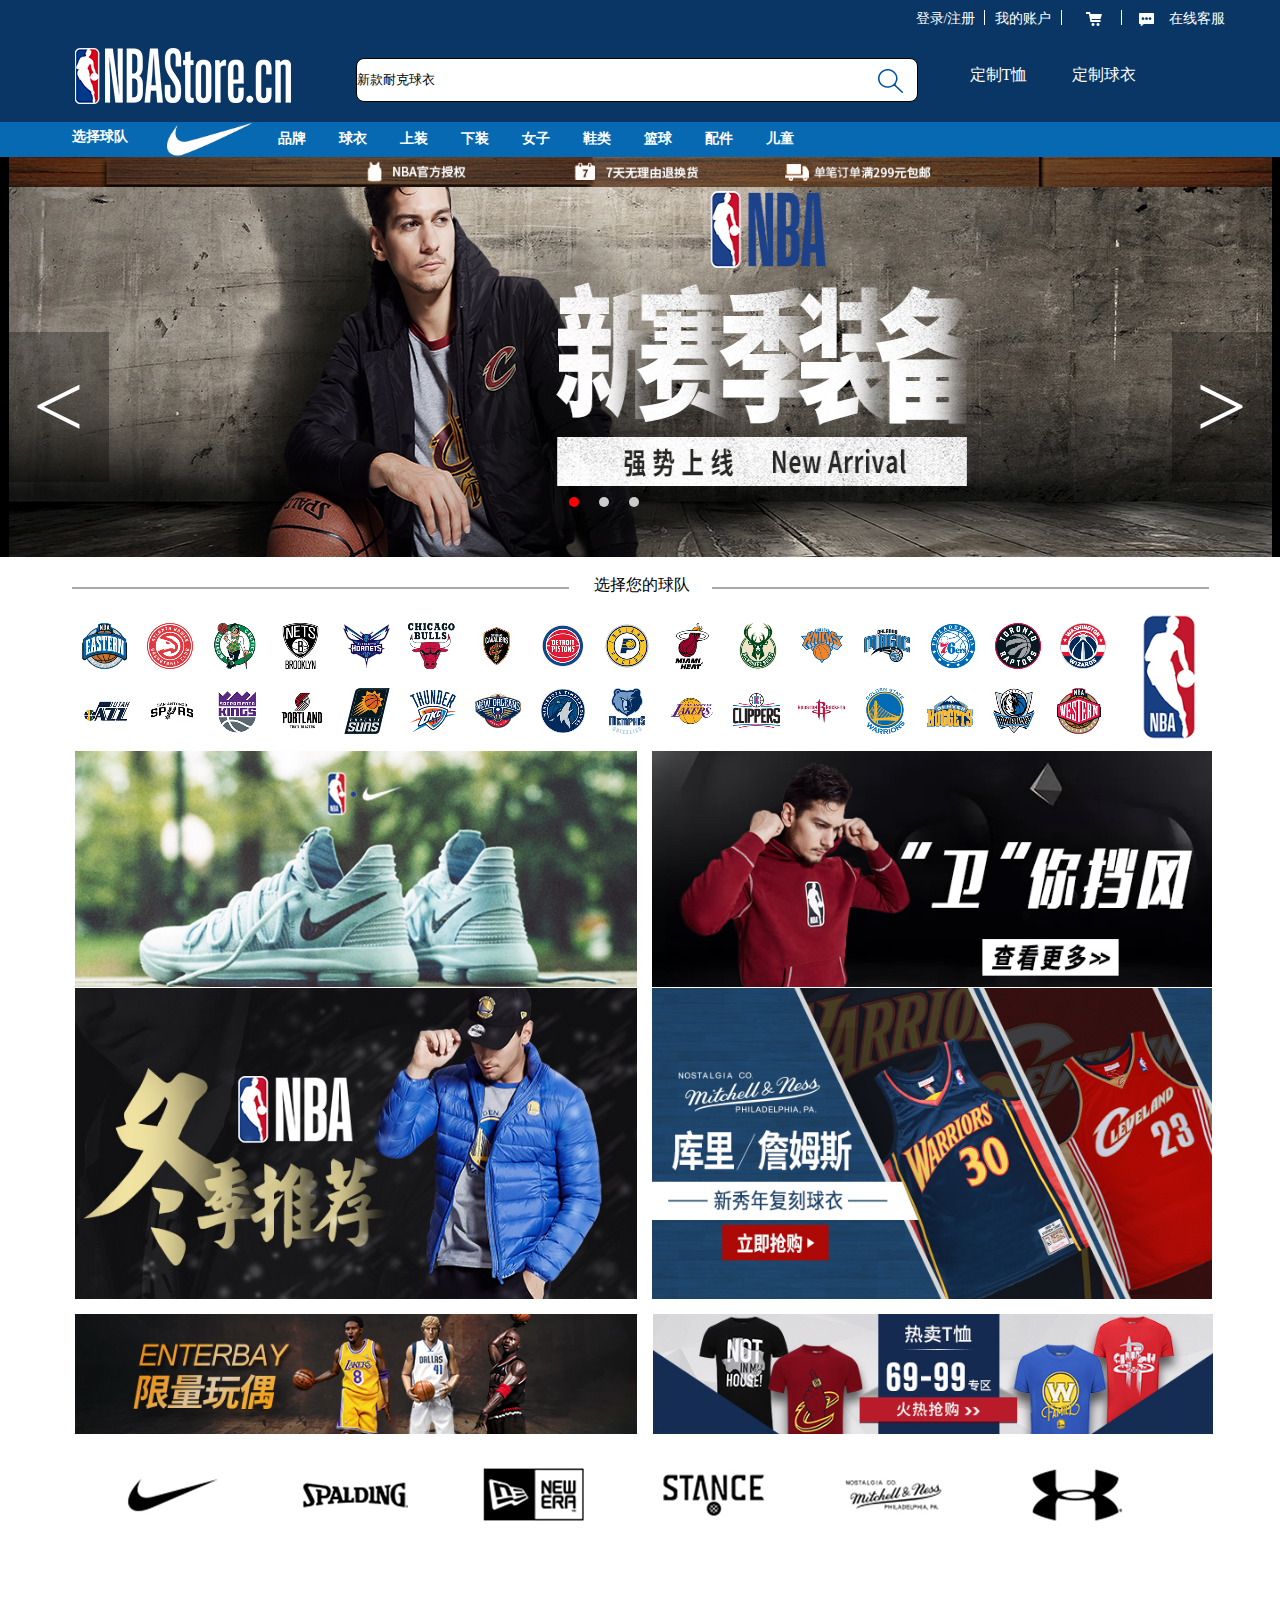
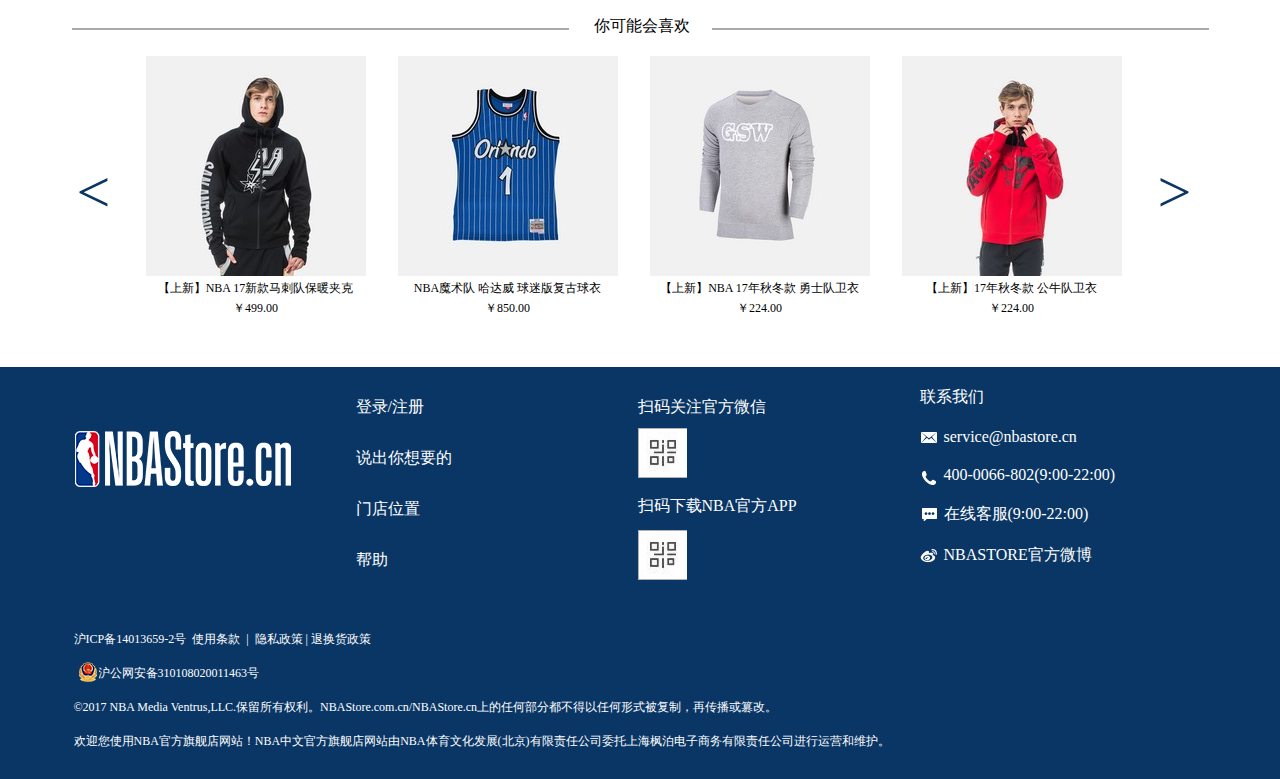
==== commit 0ade32b4: "'2'" ====
--- a/index.html
+++ b/index.html
@@ -13,9 +13,9 @@
 				<p id="p1">在线客服</p>
 				<img src="img/1.jpg" id="img1" />
 				<p id="p2"></p>
-				<img src="img/2.jpg" id="img2" />
+				<a href="shopping.html" target="_blank"><img src="img/2.jpg" id="img2" /></a>
 				<p id="p3">我的账户</p>
-				<p id="p4">登录/注册</p>
+				<p id="p4"><a href="Login.html" target="_blank">登录/注册</a></p>
 			</div>
 			<div id="top2">
 			  <img src="img/3.png" id="img3" />
--- a/css/index.css
+++ b/css/index.css
@@ -87,6 +87,9 @@
   text-align: center;
   font-size: 14px;
   margin-top: 10px; }
+ #p4  a{
+  	 color: #ffffff;
+  }
 
 #p4:hover {
   border-cursor: pointer;
@@ -617,6 +620,7 @@
   width: 564px;
   height: 237px; }
 
+/************bottom*****start********************/
 #bottom-wrap {
   width: 100%;
   height: 653px;
@@ -733,6 +737,7 @@
   cursor: pointer;
   color: #0a3665; }
 
+/************bottom*****End********************/
 #footer-wrap {
   width: 100%;
   height: 412px;
@@ -834,4 +839,320 @@
   left: 0px;
   bottom: 15px; }
 
+/*-----------------ceiling-----start-----------*/
+#ceiling-wrap {
+  position: fixed;
+  top: -100px;
+  width: 100%;
+  height: 35px;
+  background: #0669b2;
+  transition: top 1s; }
+
+#ceiling {
+  width: 1263px;
+  height: 35px;
+  background: #0669b2;
+  margin: 0px auto;
+  position: relative; }
+
+#ceiling1 {
+  width: 253px;
+  height: 35px;
+  position: absolute; }
+
+#ceiling1 p {
+  width: 92px;
+  height: 35px;
+  margin-left: 46px;
+  margin-top: 6px;
+  color: #FFF;
+  font-size: 14px;
+  font-weight: 900;
+  position: absolute;
+  left: 17px; }
+
+#ceiimg5 {
+  width: 85px;
+  height: 35px;
+  position: absolute;
+  right: 10px; }
+
+#ceimenu2 {
+  width: 565px;
+  height: 35px;
+  position: fixed;
+  position: absolute;
+  left: 253px; }
+
+#ceioption1 {
+  position: absolute;
+  width: 250px;
+  height: 300px;
+  top: 35px;
+  left: -100px;
+  z-index: 70;
+  display: none; }
+
+#ceioption1 ul li {
+  width: 250px;
+  height: 40px;
+  background-color: #fff;
+  float: left;
+  color: #668066;
+  font-size: 12px; }
+
+#ceioption1 ul li:hover {
+  background: gainsboro;
+  font-size: 16px;
+  cursor: pointer;
+  color: #0669b2; }
+
+#ceioption2 {
+  position: absolute;
+  left: -20px;
+  top: 35px;
+  z-index: 71;
+  display: none;
+  width: 230px;
+  height: 192px; }
+
+#ceioption2 ul li {
+  width: 230px;
+  height: 40px;
+  background-color: #fff;
+  color: #668066; }
+
+#ceioption2 ul li:hover {
+  background: gainsboro;
+  font-size: 16px;
+  cursor: pointer;
+  color: #0669b2; }
+
+#ceioption3 {
+  width: 307px;
+  position: absolute;
+  left: 20px;
+  top: 38px;
+  z-index: 666;
+  display: none; }
+
+#ceioption3 #ceieastId {
+  color: blue;
+  font-size: 16px;
+  font-weight: 900; }
+
+#ceioption3 #ceiwestId {
+  color: red;
+  font-size: 16px;
+  font-weight: 900; }
+
+#ceioption3 li {
+  width: 150px;
+  height: 32px;
+  float: left;
+  background-color: #fff;
+  font-size: 12px;
+  color: gray; }
+
+#ceioption3 li:hover {
+  width: 151px;
+  color: #0a3665;
+  background-color: #F0F1F6;
+  font-size: 18px;
+  cursor: pointer; }
+
+#ceiling #ceioption4 {
+  position: absolute;
+  left: 30px;
+  top: 35px;
+  z-index: 75;
+  display: none;
+  width: 250px;
+  height: 255px; }
+
+#ceiling #ceioption4 #ceioption4-1 li {
+  width: 250px;
+  height: 40px;
+  background-color: #fff;
+  color: #668066; }
+
+#ceiling #ceioption4 #ceioption4-1 li:hover {
+  background: gainsboro;
+  font-size: 16px;
+  cursor: pointer;
+  color: #0669b2; }
+
+#ceiling #ceioption5 {
+  position: absolute;
+  left: 90px;
+  top: 35px;
+  z-index: 78;
+  display: none;
+  width: 250px;
+  height: 145px; }
+
+#ceiling #ceioption5 #ceioption5-1 li {
+  width: 250px;
+  height: 40px;
+  background-color: #fff;
+  color: #668066; }
+
+#ceiling #ceioption5 #ceioption5-1 li:hover {
+  background: gainsboro;
+  font-size: 16px;
+  cursor: pointer;
+  color: #0669b2; }
+
+#ceiling #ceioption6 {
+  position: absolute;
+  left: 145px;
+  top: 35px;
+  z-index: 79;
+  display: none;
+  width: 250px;
+  height: 300px; }
+
+#ceiling #ceioption6 #ceioption6-1 li {
+  width: 250px;
+  height: 40px;
+  background-color: #fff;
+  color: #668066; }
+
+#ceiling #ceioption6 #ceioption6-1 li:hover {
+  background: gainsboro;
+  font-size: 16px;
+  cursor: pointer;
+  color: #0669b2; }
+
+#ceiling #ceioption7 {
+  position: absolute;
+  left: 210px;
+  top: 35px;
+  z-index: 79;
+  display: none;
+  width: 250px;
+  height: 200px; }
+
+#ceiling #ceioption7 #ceioption7-1 li {
+  width: 250px;
+  height: 40px;
+  background-color: #fff;
+  color: #668066; }
+
+#ceiling #ceioption7 #ceioption7-1 li:hover {
+  background: gainsboro;
+  font-size: 16px;
+  cursor: pointer;
+  color: #0669b2; }
+
+#ceiling #ceioption8 {
+  position: absolute;
+  left: 267px;
+  top: 35px;
+  z-index: 79;
+  display: none;
+  width: 250px;
+  height: 145px; }
+
+#ceiling #ceioption8 #ceioption8-1 li {
+  width: 250px;
+  height: 40px;
+  background-color: #fff;
+  color: #668066; }
+
+#ceiling #ceioption8 #ceioption8-1 li:hover {
+  background: gainsboro;
+  font-size: 16px;
+  cursor: pointer;
+  color: #0669b2; }
+
+#ceiling #ceioption9 {
+  position: absolute;
+  left: 331px;
+  top: 35px;
+  z-index: 79;
+  display: none;
+  width: 250px;
+  height: 350px; }
+
+#ceiling #ceioption9 #ceioption9-1 li {
+  width: 240px;
+  height: 30px;
+  background-color: #fff;
+  color: #668066; }
+
+#ceiling #ceioption9 #ceioption9-1 li:hover {
+  background: gainsboro;
+  font-size: 16px;
+  cursor: pointer;
+  color: #0669b2; }
+
+#ceiling #ceioption10 {
+  position: absolute;
+  left: 396px;
+  top: 35px;
+  z-index: 79;
+  display: none;
+  width: 250px;
+  height: 300px; }
+
+#ceiling #ceioption10 #ceioption10-1 li {
+  width: 240px;
+  height: 30px;
+  background-color: #fff;
+  color: #668066; }
+
+#ceiling #ceioption10 #ceioption10-1 li:hover {
+  background: gainsboro;
+  font-size: 16px;
+  cursor: pointer;
+  color: #0669b2; }
+
+#ceiulId {
+  text-align: center; }
+
+#ceiulId li {
+  float: left;
+  width: 61px;
+  height: 27px;
+  color: #fff;
+  padding-top: 8px;
+  cursor: pointer;
+  font-size: 14px;
+  font-weight: 900; }
+
+#ceiulId li:hover {
+  background: #005599;
+  color: red; }
+
+#ceimenu3 {
+  width: 470px;
+  height: 35px;
+  position: absolute;
+  right: 0px; }
+
+#ceimenu3box {
+  width: 150px;
+  height: 24px;
+  float: right;
+  border-radius: 5px;
+  margin-top: 3px; }
+
+#ceimenu3 ul {
+  float: right;
+  margin-right: 5px;
+  margin-top: 5px; }
+
+#ceimenu3 li {
+  float: left;
+  width: 40px;
+  height: 25px; }
+
+#ceimenu3box1 {
+  position: absolute;
+  right: 5px;
+  top: 7px; }
+
+/*-----------------ceiling-----end-----------*/
+
 /*# sourceMappingURL=index.css.map */
